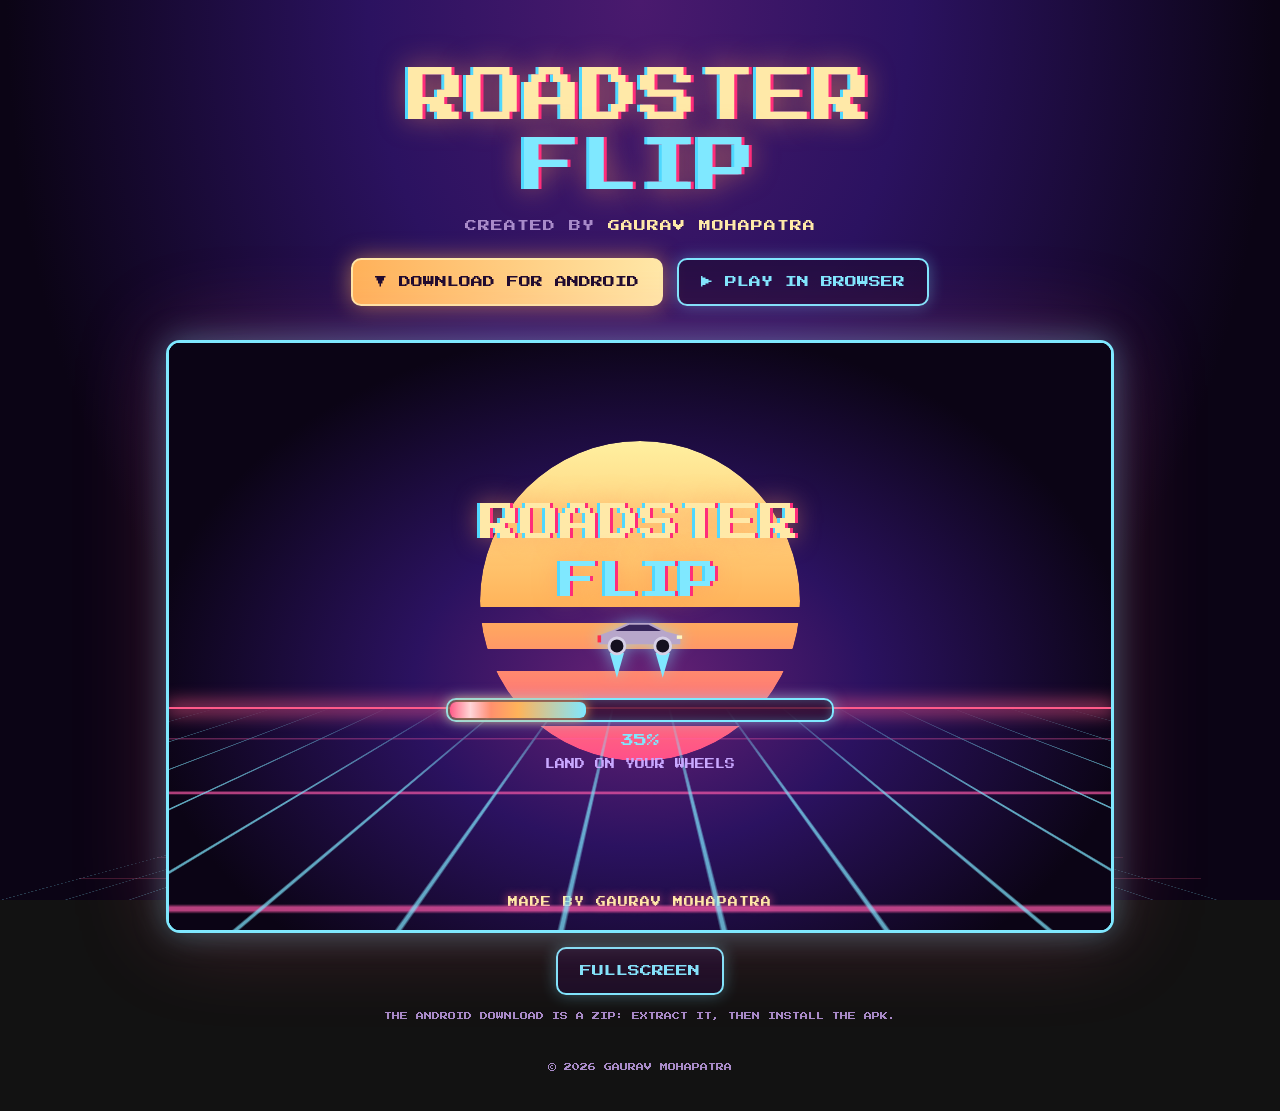
==== index.html @ de7e7ac3 "Rename index (3).html to index.html" ====
<!DOCTYPE html>
<html lang="en"><head><meta charset="utf-8">
<meta name="viewport" content="width=device-width, initial-scale=1, viewport-fit=cover">
<title>Roadster Flip</title>
<link href="https://fonts.googleapis.com/css2?family=Press+Start+2P&display=swap" rel="stylesheet">
<style>
:root{color-scheme:dark;--bg:#0b0415;--fg:#ffe9a8;--cy:#7fe8ff;--pk:#ff5a8a;--mu:#a98bc9;box-sizing:border-box;padding-top:env(safe-area-inset-top,0px);padding-bottom:env(safe-area-inset-bottom,0px)}
html{scroll-padding-top:env(safe-area-inset-top,0px)}
*{box-sizing:border-box}
body{margin:0;min-height:100vh;background:radial-gradient(ellipse at 50% 0,#4a1a6e 0,#2b1260 30%,var(--bg) 70%) fixed;color:var(--fg);font-family:'Press Start 2P',ui-monospace,Menlo,monospace;text-align:center;overflow-x:hidden}
body:before{content:'';position:fixed;left:0;right:0;bottom:0;height:34vh;z-index:-1;background:linear-gradient(90deg,rgba(127,232,255,.25) 2px,transparent 2px) 0 0/64px 64px,linear-gradient(rgba(255,90,138,.25) 2px,transparent 2px) 0 0/64px 64px;transform:perspective(300px) rotateX(60deg);transform-origin:50% 100%;-webkit-mask-image:linear-gradient(transparent,#000);mask-image:linear-gradient(transparent,#000)}
main{max-width:980px;margin:0 auto;padding:clamp(28px,7vh,64px) 16px 40px}
h1{margin:0;font-size:clamp(26px,8vw,58px);line-height:1.2;font-weight:400;text-shadow:3px 0 #ff2d7a,-3px 0 #4fd8ff,0 0 28px rgba(255,150,90,.6)}
h1 span{display:block;color:var(--cy)}
.by{margin:18px 0 26px;font-size:clamp(8px,2.4vw,12px);color:var(--mu);letter-spacing:1px}
.by b{font-weight:400;color:var(--fg)}
.btns{display:flex;gap:14px;justify-content:center;flex-wrap:wrap;margin-bottom:34px}
.btn{font:inherit;font-size:clamp(9px,2.6vw,12px);padding:16px 22px;border-radius:10px;cursor:pointer;text-decoration:none;border:2px solid var(--cy);color:var(--cy);background:rgba(30,12,50,.6);box-shadow:0 0 16px rgba(127,232,255,.35);transition:transform .15s,background .15s}
.btn.p{border-color:var(--fg);color:#1d0a2e;background:linear-gradient(90deg,#ffb35a,#ffe9a8);box-shadow:0 0 22px rgba(255,179,90,.55)}
.btn:hover{transform:translateY(-2px)}
.btn[disabled]{opacity:.5;cursor:default;transform:none}
.frame{position:relative;width:100%;aspect-ratio:16/10;border:3px solid var(--cy);border-radius:14px;overflow:hidden;background:#000;box-shadow:0 0 32px rgba(127,232,255,.35),0 0 90px rgba(255,90,138,.25)}
.frame iframe{position:absolute;inset:0;width:100%;height:100%;border:0;display:block}
@media(max-width:640px){.frame{aspect-ratio:4/5}}
.fs{margin-top:14px}
.note{margin:14px 0 0;font-size:8px;line-height:1.8;color:var(--mu)}
footer{margin-top:40px;font-size:8px;color:var(--mu)}
</style></head><body><main>
<h1>ROADSTER<span>FLIP</span></h1>
<p class="by">CREATED BY <b>GAURAV MOHAPATRA</b></p>
<div class="btns"><button class="btn p" id="dl">&#9660; DOWNLOAD FOR ANDROID</button><a class="btn" href="#play">&#9654; PLAY IN BROWSER</a></div>
<div class="frame" id="play"><iframe id="g" title="Roadster Flip" allow="autoplay; fullscreen" srcdoc="&lt;!DOCTYPE html&gt;
&lt;html lang=&quot;en&quot;&gt;&lt;head&gt;&lt;meta charset=&quot;utf-8&quot;&gt;
&lt;meta name=&quot;viewport&quot; content=&quot;width=device-width, initial-scale=1, viewport-fit=cover&quot;&gt;
&lt;meta name=&quot;theme-color&quot; content=&quot;#140a33&quot;&gt;
&lt;title&gt;Roadster Flip&lt;/title&gt;
&lt;style&gt;
@font-face{font-family:&#x27;Press Start 2P&#x27;;font-style:normal;font-weight:400;font-display:block;src:url([data-uri]) format(&#x27;woff2&#x27;)}
:root{--bg:#0b0415;--fg:#ffe9a8;--btn:rgba(30,12,50,.5);--cy:#7fe8ff}
html,body{margin:0;height:100%;background:var(--bg);overflow:hidden;touch-action:none;user-select:none;-webkit-user-select:none;-webkit-touch-callout:none;overscroll-behavior:none}
body{box-sizing:border-box;padding:env(safe-area-inset-top,0px) 0 env(safe-area-inset-bottom,0px)}
.stage{position:relative;width:100%;height:100%}
canvas{width:100%;height:100%;object-fit:contain;image-rendering:pixelated;display:block;touch-action:none}
.crt{position:absolute;inset:0;pointer-events:none;background:repeating-linear-gradient(0deg,rgba(0,0,0,.12) 0 1px,transparent 1px 3px);box-shadow:inset 0 0 70px rgba(0,0,0,.5)}
button{font:12px &#x27;Press Start 2P&#x27;,monospace;color:var(--cy);background:var(--btn);border:2px solid var(--cy);border-radius:10px;touch-action:none;cursor:pointer;-webkit-tap-highlight-color:transparent}
.top{position:absolute;top:8px;right:max(8px,env(safe-area-inset-right,0px));display:flex;gap:6px}
.top button{width:34px;height:34px;padding:0;font-size:11px}
.top button.off{opacity:.4}
.pad{display:none;position:absolute;left:0;right:0;bottom:2%;justify-content:space-between;align-items:flex-end;padding:0 max(3%,env(safe-area-inset-left,0px));pointer-events:none}
.touch .pad{display:flex}
@media (pointer:coarse){.pad{display:flex}}
.pad button{pointer-events:auto;width:clamp(56px,17vmin,92px);aspect-ratio:1;font-size:clamp(16px,5vmin,26px)}
.pad #bj{width:clamp(110px,34vmin,180px);aspect-ratio:2/1;color:var(--fg);border-color:var(--fg);font-size:clamp(12px,3.6vmin,18px)}
.pad button:active,.pad button.on{background:rgba(127,232,255,.38)}
@media (prefers-color-scheme:dark){:root{--bg:#07020e}}

.side{display:none;position:absolute;right:max(3%,env(safe-area-inset-right,0px));bottom:calc(2% + clamp(70px,22vmin,120px));flex-direction:column;gap:8px;pointer-events:none}
.touch .side{display:flex}
@media (pointer:coarse){.side{display:flex}}
.side button{pointer-events:auto;width:clamp(56px,16vmin,84px);aspect-ratio:1;font-size:clamp(8px,2.4vmin,12px);color:#ffb347;border-color:#ffb347}
.side button:active{background:rgba(255,179,71,.35)}


#ld{position:fixed;inset:0;z-index:99;display:flex;align-items:center;justify-content:center;background:radial-gradient(ellipse at 50% 58%,#6a2276 0,#2b1260 34%,#0b0415 74%);font-family:&#x27;Press Start 2P&#x27;,monospace;color:var(--fg);overflow:hidden;transition:opacity .7s,transform .7s;touch-action:none}
#ld.out{opacity:0;transform:scale(1.1);pointer-events:none}
#ld:after{content:&#x27;&#x27;;position:absolute;left:0;right:0;top:62%;height:2px;background:#ff5a8a;box-shadow:0 0 18px 3px #ff5a8a}
#ld .sun{position:absolute;left:50%;top:44%;width:min(60vmin,320px);aspect-ratio:1;transform:translate(-50%,-50%);border-radius:50%;background:linear-gradient(#fff0a0,#ffb35a 52%,#ff4f8a);-webkit-mask-image:linear-gradient(#000 52%,transparent 52% 57%,#000 57% 65%,transparent 65% 72%,#000 72% 81%,transparent 81% 89%,#000 89%);mask-image:linear-gradient(#000 52%,transparent 52% 57%,#000 57% 65%,transparent 65% 72%,#000 72% 81%,transparent 81% 89%,#000 89%)}
#ld .grid{position:absolute;left:-60%;right:-60%;top:62%;bottom:-20%;transform:perspective(240px) rotateX(64deg);transform-origin:50% 0;background:linear-gradient(90deg,rgba(127,232,255,.7) 2px,transparent 2px) 0 0/56px 56px,linear-gradient(rgba(255,90,170,.7) 2px,transparent 2px) 0 0/56px 56px;animation:ldg .7s linear infinite;-webkit-mask-image:linear-gradient(transparent,#000 35%);mask-image:linear-gradient(transparent,#000 35%)}
@keyframes ldg{to{background-position:0 56px,0 56px}}
#ld .lc{position:relative;z-index:2;display:flex;flex-direction:column;align-items:center;gap:clamp(6px,2vmin,14px);width:100%}
#ld .t1,#ld .t2{font-size:clamp(20px,7vmin,40px);line-height:1.15;text-shadow:3px 0 #ff2d7a,-3px 0 #4fd8ff,0 0 24px rgba(255,150,90,.7)}
#ld .t2{color:var(--cy);animation:ldk 2.4s steps(1) infinite}
@keyframes ldk{0%,92%,96%{opacity:1}94%,98%{opacity:.45}}
#ld .car{height:clamp(40px,12vmin,80px);animation:ldb .9s ease-in-out infinite alternate;filter:drop-shadow(0 0 8px rgba(127,232,255,.6))}
#ld .fl{animation:ldf .12s steps(2) infinite}
@keyframes ldb{to{transform:translateY(-5px)}}
@keyframes ldf{50%{opacity:.5}}
#ld .bar{width:min(64vw,380px);height:16px;border:2px solid var(--cy);border-radius:10px;padding:2px;box-shadow:0 0 14px rgba(127,232,255,.5),inset 0 0 8px rgba(127,232,255,.3);background:rgba(10,3,24,.6)}
#ld .bar i{display:block;height:100%;width:0;border-radius:6px;background:linear-gradient(90deg,#ff5a8a,#ffb35a,#7fe8ff);box-shadow:0 0 12px #ffb35a;position:relative;overflow:hidden}
#ld .bar i:after{content:&#x27;&#x27;;position:absolute;top:0;bottom:0;width:30%;background:linear-gradient(90deg,transparent,rgba(255,255,255,.7),transparent);animation:lds .9s linear infinite}
@keyframes lds{from{left:-30%}to{left:100%}}
#ldp{font-size:clamp(9px,2.6vmin,13px);color:var(--cy)}
#ldt{font-size:clamp(7px,2vmin,10px);color:#c9a8ff;height:1.4em;text-align:center}
#ld .by{position:absolute;z-index:2;bottom:calc(4% + env(safe-area-inset-bottom,0px));font-size:clamp(7px,2vmin,10px);color:#ffe9a8;text-shadow:0 0 10px #ff5a8a;letter-spacing:1px}
&lt;/style&gt;
&lt;/head&gt;&lt;body&gt;
&lt;div id=&quot;ld&quot;&gt;&lt;div class=&quot;sun&quot;&gt;&lt;/div&gt;&lt;div class=&quot;grid&quot;&gt;&lt;/div&gt;&lt;div class=&quot;lc&quot;&gt;&lt;div class=&quot;t1&quot;&gt;ROADSTER&lt;/div&gt;&lt;div class=&quot;t2&quot;&gt;FLIP&lt;/div&gt;
&lt;svg class=&quot;car&quot; viewBox=&quot;-30 -12 60 40&quot;&gt;&lt;path class=&quot;fl&quot; fill=&quot;#7fe8ff&quot; d=&quot;M-17 9h8l-4 14zM9 9h8l-4 14z&quot;/&gt;&lt;path fill=&quot;#b7a6ca&quot; d=&quot;M-23 4L-23-1L-15-4L-7-8L6-8L15-3L23-1L23 4Z&quot;/&gt;&lt;path fill=&quot;#35255a&quot; d=&quot;M-14-3.5L-6-7L5-7L12-3.5Z&quot;/&gt;&lt;rect x=&quot;-24&quot; y=&quot;-1&quot; width=&quot;2&quot; height=&quot;4&quot; fill=&quot;#ff2d4a&quot;/&gt;&lt;rect x=&quot;21&quot; y=&quot;-1&quot; width=&quot;3&quot; height=&quot;2&quot; fill=&quot;#fff6c0&quot;/&gt;&lt;circle cx=&quot;-13&quot; cy=&quot;5&quot; r=&quot;4.5&quot; fill=&quot;#15101f&quot; stroke=&quot;#d7d0e6&quot; stroke-width=&quot;1.6&quot;/&gt;&lt;circle cx=&quot;13&quot; cy=&quot;5&quot; r=&quot;4.5&quot; fill=&quot;#15101f&quot; stroke=&quot;#d7d0e6&quot; stroke-width=&quot;1.6&quot;/&gt;&lt;/svg&gt;
&lt;div class=&quot;bar&quot;&gt;&lt;i id=&quot;ldf&quot;&gt;&lt;/i&gt;&lt;/div&gt;&lt;div id=&quot;ldp&quot;&gt;0%&lt;/div&gt;&lt;div id=&quot;ldt&quot;&gt;&amp;nbsp;&lt;/div&gt;&lt;/div&gt;&lt;div class=&quot;by&quot;&gt;MADE BY GAURAV MOHAPATRA&lt;/div&gt;&lt;/div&gt;
&lt;div class=&quot;stage&quot;&gt;
  &lt;canvas id=&quot;c&quot;&gt;&lt;/canvas&gt;
  &lt;div class=&quot;crt&quot;&gt;&lt;/div&gt;
  &lt;div class=&quot;top&quot;&gt;&lt;button id=&quot;bm&quot; aria-label=&quot;Mute&quot;&gt;♪&lt;/button&gt;&lt;button id=&quot;bp&quot; aria-label=&quot;Pause&quot;&gt;II&lt;/button&gt;&lt;/div&gt;
  &lt;div class=&quot;pad&quot;&gt;
    &lt;button id=&quot;bl&quot; aria-label=&quot;Back flip&quot;&gt;⟲&lt;/button&gt;
    &lt;button id=&quot;bj&quot; aria-label=&quot;Jets&quot;&gt;JET&lt;/button&gt;
    &lt;button id=&quot;br&quot; aria-label=&quot;Front flip&quot;&gt;⟳&lt;/button&gt;
  &lt;/div&gt;
  &lt;div class=&quot;side&quot;&gt;&lt;button id=&quot;bb&quot; aria-label=&quot;Boost&quot;&gt;BOOST&lt;/button&gt;&lt;button id=&quot;bd&quot; aria-label=&quot;Dive&quot;&gt;DIVE&lt;/button&gt;&lt;/div&gt;
&lt;/div&gt;
&lt;script&gt;
(()=&gt;{&#x27;use strict&#x27;;
const H=480,GY=372,GYC=GY-9,TAU=Math.PI*2,DT=1/120,MAXP=320;
const cv=document.getElementById(&#x27;c&#x27;),g=cv.getContext(&#x27;2d&#x27;,{alpha:false});
let W=270,HOME=70,q=1,fa=16,isT=matchMedia(&#x27;(pointer:coarse)&#x27;).matches,bc,bx,night=0,nt=0,ni=0,bg,c1,c2,S,mode=&#x27;title&#x27;,paused=false,board=[],best=0,muted=false,AC,jg,jf,nb,ready=false,vg;
const sw=new Map(),P=[],K={},T={j:0,l:0,r:0},gp={j:0,l:0,r:0},ptr=new Set();
const R=(a,b)=&gt;a+Math.random()*(b-a),mod=(a,n)=&gt;((a%n)+n)%n,cl=(v,a,b)=&gt;v&lt;a?a:v&gt;b?b:v,wrap=a=&gt;mod(a+Math.PI,TAU)-Math.PI;
try{best=+localStorage.getItem(&#x27;rf_best&#x27;)||0;muted=localStorage.getItem(&#x27;rf_mute&#x27;)===&#x27;1&#x27;}catch(e){}
const mk=(w,h)=&gt;{const c=document.createElement(&#x27;canvas&#x27;);c.width=w;c.height=h;return c};
const lerp=(a,b,t)=&gt;a+(b-a)*t;
/* ---------- baked layers (perf) ---------- */
function city(w,hmin,hmax,col,lit){const c=mk(w,80),s=c.getContext(&#x27;2d&#x27;);s.fillStyle=col;
 for(let x=6;x&lt;w-30;){const bw=R(10,26)|0,bh=R(hmin,hmax)|0;s.fillRect(x,80-bh,bw,bh);
  if(bh&gt;40&amp;&amp;Math.random()&lt;.5)s.fillRect(x+bw/2|0,80-bh-8,2,8);
  if(lit)for(let i=0;i&lt;bw*bh/60;i++){s.fillStyle=Math.random()&lt;.5?&#x27;#ffb86b&#x27;:&#x27;#7fe8ff&#x27;;s.globalAlpha=R(.3,.8);s.fillRect(x+2+(R(0,bw-4)|0),80-bh+3+(R(0,bh-6)|0),1,1)}
  s.globalAlpha=1;s.fillStyle=col;x+=bw+(R(1,6)|0)}return c}
function bake(){bg=mk(W,H);const s=bg.getContext(&#x27;2d&#x27;);
 const st=[&#x27;#140a33&#x27;,&#x27;#2b1260&#x27;,&#x27;#4f1d78&#x27;,&#x27;#862a7c&#x27;,&#x27;#c3406f&#x27;,&#x27;#ee6a5c&#x27;,&#x27;#ff9a5a&#x27;,&#x27;#ffc46b&#x27;];
 for(let i=0;i&lt;8;i++){s.fillStyle=st[i];s.fillRect(0,i*38,W,38)}
 for(let i=1;i&lt;8;i++){s.fillStyle=st[i];for(let x=0;x&lt;W;x++)s.fillRect(x,i*38-3+(x&amp;1)*2,1,1)}
 s.fillStyle=&#x27;#fff&#x27;;for(let i=0;i&lt;W/3;i++){s.globalAlpha=R(.3,.9);s.fillRect(R(0,W)|0,R(0,110)|0,1,1)}s.globalAlpha=1;
 const cx=W/2|0,gr=s.createRadialGradient(cx,262,20,cx,262,110);gr.addColorStop(0,&#x27;rgba(255,170,90,.45)&#x27;);gr.addColorStop(1,&#x27;rgba(255,170,90,0)&#x27;);s.fillStyle=gr;s.fillRect(0,140,W,160);
 for(let y=-46;y&lt;46;y++){if(y&gt;8&amp;&amp;mod(y,9)&gt;5)continue;const w=Math.sqrt(2116-y*y);s.fillStyle=y&lt;-10?&#x27;#fff0a0&#x27;:y&lt;22?&#x27;#ffb35a&#x27;:&#x27;#ff6f7f&#x27;;s.fillRect(cx-w,262+y,w*2,1)}
 for(let y=300;y&lt;H;y+=4){const t=(y-300)/180;s.fillStyle=`rgb(${lerp(110,40,t)|0},${lerp(52,28,t)|0},${lerp(104,64,t)|0})`;s.fillRect(0,y,W,4)}
 s.fillStyle=&#x27;#43305a&#x27;;s.fillRect(0,345,W,H-345);s.fillStyle=&#x27;#4f3a68&#x27;;s.fillRect(0,345,W,8);s.fillStyle=&#x27;#ff5a7a&#x27;;s.fillRect(0,353,W,1);
 s.fillStyle=&#x27;#d8434f&#x27;;s.fillRect(0,336,W,3);s.fillStyle=&#x27;#ff8a8a&#x27;;s.fillRect(0,336,W,1);
 for(let i=0;i&lt;7;i++){s.fillStyle=`rgba(255,160,100,${.09-i*.01})`;s.fillRect(cx-40-i*8,356+i*14,80+i*16,6)}
 c1=city(W+80,12,38,&#x27;#4a1f66&#x27;,0);c2=city(W+80,22,64,&#x27;#2b1042&#x27;,1)}
function fit(){W=Math.round(cl(H*innerWidth/innerHeight,270,560));cv.width=W;cv.height=H;g.imageSmoothingEnabled=false;HOME=Math.round(W*.26);bc=mk(W&gt;&gt;2,H&gt;&gt;2);bx=bc.getContext(&#x27;2d&#x27;);bake();vg=mk(W,H);{const s=vg.getContext(&#x27;2d&#x27;),r=s.createRadialGradient(W/2,H*.52,H*.26,W/2,H*.52,H*.8);r.addColorStop(0,&#x27;rgba(8,0,20,0)&#x27;);r.addColorStop(1,&#x27;rgba(8,0,20,.75)&#x27;);s.fillStyle=r;s.fillRect(0,0,W,H)}}
/* ---------- audio ---------- */
function audio(){if(AC)return;try{AC=new(window.AudioContext||window.webkitAudioContext)();
 const b=AC.createBuffer(1,AC.sampleRate,AC.sampleRate),d=b.getChannelData(0);for(let i=0;i&lt;d.length;i++)d[i]=Math.random()*2-1;nb=b;
 const s=AC.createBufferSource();s.buffer=b;s.loop=true;jf=AC.createBiquadFilter();jf.type=&#x27;bandpass&#x27;;jf.frequency.value=500;jg=AC.createGain();jg.gain.value=0;s.connect(jf);jf.connect(jg);jg.connect(AC.destination);s.start()}catch(e){AC=null}}
function beep(f1,f2,d,t=&#x27;square&#x27;,v=.07){if(!AC||muted)return;const o=AC.createOscillator(),n=AC.createGain(),a=AC.currentTime;o.type=t;o.frequency.setValueAtTime(f1,a);o.frequency.exponentialRampToValueAtTime(f2,a+d);n.gain.setValueAtTime(v,a);n.gain.exponentialRampToValueAtTime(.001,a+d);o.connect(n);n.connect(AC.destination);o.start(a);o.stop(a+d)}
function boom(){if(!AC||muted)return;const s=AC.createBufferSource(),n=AC.createGain(),f=AC.createBiquadFilter();s.buffer=nb;f.type=&#x27;lowpass&#x27;;f.frequency.value=900;n.gain.setValueAtTime(.35,AC.currentTime);n.gain.exponentialRampToValueAtTime(.001,AC.currentTime+.7);s.connect(f);f.connect(n);n.connect(AC.destination);s.start();beep(160,30,.6,&#x27;sawtooth&#x27;,.2)}
function tn(f,d,t,v,w){const o=AC.createOscillator(),n=AC.createGain();o.type=t;o.frequency.value=f;n.gain.setValueAtTime(v,w);n.gain.exponentialRampToValueAtTime(.001,w+d);o.connect(n);n.connect(AC.destination);o.start(w);o.stop(w+d)}
function music(){if(!AC||muted||paused||mode===&#x27;dead&#x27;)return;const a=AC.currentTime;if(nt&lt;a)nt=a+.05;
 while(nt&lt;a+.25){const i=ni++,b=[55,55,65.4,49][(i&gt;&gt;4)&amp;3];if(i%2===0)tn(b,.16,&#x27;sawtooth&#x27;,.045,nt);tn(b*[4,6,8,6][i&amp;3]*(i&amp;8?1.5:1),.1,&#x27;square&#x27;,.018,nt);if(i%4===0)tn(150,.1,&#x27;sine&#x27;,.12,nt);nt+=.13}}
/* ---------- state ---------- */
function reset(){S={bc:0,zm:0,cam:0,tr:[],tt:0,x:HOME,cy:GYC,vx:0,vy:0,a:0,av:0,th:0,sq:0,wr:0,air:100,dist:0,score:0,rot:0,up:false,at:0,inv:0,mult:1,obs:[],pk:[],so:260,sp:500,msg:&#x27;&#x27;,mt:0,md:1,mc:&#x27;#fff&#x27;,shake:0,speed:140,ts:1,t:0,flash:0,sl:Array.from({length:14},()=&gt;({x:R(0,W),y:R(40,330),l:R(14,40)})),cl:Array.from({length:6},()=&gt;({x:R(0,W),y:R(20,200),w:R(40,100)}))}}
function lb(){try{return JSON.parse(localStorage.getItem(&#x27;rf_board&#x27;))||[]}catch(e){return[]}}
function lbAdd(v){const t=lb().concat(v).sort((a,b)=&gt;b-a).slice(0,10);try{localStorage.setItem(&#x27;rf_board&#x27;,JSON.stringify(t))}catch(e){}return t}
function api(){board=lb();fetch(&#x27;/api/scores&#x27;).then(r=&gt;r.json()).then(b=&gt;board=b).catch(()=&gt;{})}
function start(){if(!ready)return;audio();if(AC&amp;&amp;AC.state===&#x27;suspended&#x27;)AC.resume();reset();mode=&#x27;play&#x27;;paused=false}
function pop(m,c,d=1.2){S.msg=m;S.mc=c;S.mt=S.md=d}
function boost(){if(mode!==&#x27;play&#x27;||S.bc&gt;0||S.air&lt;12)return;S.bc=.45;S.air-=12;S.th=1;S.vx+=Math.sin(S.a)*230;S.vy-=Math.cos(S.a)*230;S.zm=1;S.shake=Math.max(S.shake,.25);beep(220,880,.25,&#x27;sawtooth&#x27;,.1);navigator.vibrate&amp;&amp;navigator.vibrate(20);for(let i=0;i&lt;20;i++){const a=i/20*TAU;add(S.x,S.cy,Math.cos(a)*120,Math.sin(a)*120,.35,&#x27;#7fe8ff&#x27;,2,0,1)}}
function dive(){if(mode!==&#x27;play&#x27;||!S.up)return;S.vy+=320;S.av*=.4;S.zm=.6;beep(300,90,.2,&#x27;sawtooth&#x27;,.08);for(let i=0;i&lt;8;i++)add(S.x+R(-14,14),S.cy+8,R(-30,30),R(-80,-20),.3,&#x27;#fff&#x27;,1.5,0,1)}
function add(x,y,vx,vy,l,c,s,gv=90,ad=0){if(P.length&lt;(q?MAXP:90))P.push({x,y,vx,vy,l,c,s,gv,ad})}
function crash(){navigator.vibrate&amp;&amp;navigator.vibrate(90);mode=&#x27;dead&#x27;;S.ts=.3;S.shake=.7;S.flash=1;boom();
 for(let i=0;i&lt;46;i++)add(S.x,S.cy,R(-130,130),R(-170,40),R(.5,1.4),[&#x27;#fff&#x27;,&#x27;#ffb347&#x27;,&#x27;#ff5a5a&#x27;,&#x27;#ecdff0&#x27;][i&amp;3],R(1,3.5),260,i&amp;1);
 const sc=S.score|0;if(sc&gt;best){best=sc;try{localStorage.setItem(&#x27;rf_best&#x27;,best)}catch(e){}}
 fetch(&#x27;/api/score&#x27;,{method:&#x27;POST&#x27;,body:JSON.stringify({score:sc})}).then(r=&gt;r.json()).then(b=&gt;board=b).catch(()=&gt;{board=lbAdd(sc)})}
/* ---------- input ---------- */
const L=()=&gt;K.ArrowLeft||K.KeyA||T.l||gp.l,Rr=()=&gt;K.ArrowRight||K.KeyD||T.r||gp.r,J=()=&gt;K.Space||K.ArrowUp||K.KeyW||T.j||ptr.size||gp.j;
function togglePause(){if(mode===&#x27;play&#x27;)paused=!paused}
function setMute(){muted=!muted;document.getElementById(&#x27;bm&#x27;).classList.toggle(&#x27;off&#x27;,muted);try{localStorage.setItem(&#x27;rf_mute&#x27;,muted?1:0)}catch(e){}}
addEventListener(&#x27;keydown&#x27;,e=&gt;{if([&#x27;Space&#x27;,&#x27;ArrowUp&#x27;,&#x27;ArrowDown&#x27;,&#x27;ArrowLeft&#x27;,&#x27;ArrowRight&#x27;].includes(e.code))e.preventDefault();K[e.code]=1;if(!e.repeat){if(e.code===&#x27;ShiftLeft&#x27;||e.code===&#x27;ShiftRight&#x27;||e.code===&#x27;KeyB&#x27;)boost();else if(e.code===&#x27;ArrowDown&#x27;||e.code===&#x27;KeyS&#x27;)dive()}
 if((e.code===&#x27;Space&#x27;||e.code===&#x27;Enter&#x27;)&amp;&amp;mode!==&#x27;play&#x27;)start();else if(e.code===&#x27;KeyP&#x27;||e.code===&#x27;Escape&#x27;)togglePause();else if(e.code===&#x27;KeyM&#x27;)setMute()});
addEventListener(&#x27;keyup&#x27;,e=&gt;K[e.code]=0);
addEventListener(&#x27;blur&#x27;,()=&gt;{if(mode===&#x27;play&#x27;)paused=true;for(const k in K)K[k]=0;ptr.clear()});
document.addEventListener(&#x27;visibilitychange&#x27;,()=&gt;{if(document.hidden&amp;&amp;mode===&#x27;play&#x27;)paused=true});
addEventListener(&#x27;contextmenu&#x27;,e=&gt;e.preventDefault());
[[&#x27;bl&#x27;,&#x27;l&#x27;],[&#x27;bj&#x27;,&#x27;j&#x27;],[&#x27;br&#x27;,&#x27;r&#x27;]].forEach(([id,k])=&gt;{const b=document.getElementById(id);
 b.addEventListener(&#x27;pointerdown&#x27;,e=&gt;{e.preventDefault();b.setPointerCapture(e.pointerId);T[k]=1;b.classList.add(&#x27;on&#x27;);if(mode!==&#x27;play&#x27;)start();else if(paused)paused=false});
 [&#x27;pointerup&#x27;,&#x27;pointercancel&#x27;,&#x27;lostpointercapture&#x27;].forEach(ev=&gt;b.addEventListener(ev,()=&gt;{T[k]=0;b.classList.remove(&#x27;on&#x27;)}))});
[[&#x27;bb&#x27;,boost],[&#x27;bd&#x27;,dive]].forEach(([id,f])=&gt;{const b=document.getElementById(id);b.addEventListener(&#x27;pointerdown&#x27;,e=&gt;{e.preventDefault();audio();if(mode!==&#x27;play&#x27;)start();else if(paused)paused=false;else f()})});
document.getElementById(&#x27;bp&#x27;).onclick=togglePause;document.getElementById(&#x27;bm&#x27;).onclick=()=&gt;{audio();setMute()};
cv.addEventListener(&#x27;pointerdown&#x27;,e=&gt;{if(e.pointerType===&#x27;touch&#x27;)document.body.classList.add(&#x27;touch&#x27;);cv.setPointerCapture(e.pointerId);
 if(mode!==&#x27;play&#x27;)start();else if(paused)paused=false;else{ptr.add(e.pointerId);sw.set(e.pointerId,{x:e.clientX,y:e.clientY,d:0})}});
cv.addEventListener(&#x27;pointermove&#x27;,e=&gt;{const m=sw.get(e.pointerId);if(!m||m.d||mode!==&#x27;play&#x27;)return;const dx=e.clientX-m.x,dy=e.clientY-m.y,t=Math.max(26,innerHeight*.045);
 if(Math.abs(dx)&gt;t&amp;&amp;Math.abs(dx)&gt;Math.abs(dy)){m.d=1;if(S.up)S.av=cl(S.av+(dx&gt;0?6:-6),-8,8);else S.vy-=120}else if(dy&lt;-t){m.d=1;boost()}else if(dy&gt;t){m.d=1;dive()}});
[&#x27;pointerup&#x27;,&#x27;pointercancel&#x27;].forEach(ev=&gt;cv.addEventListener(ev,e=&gt;{ptr.delete(e.pointerId);sw.delete(e.pointerId)}));
addEventListener(&#x27;touchstart&#x27;,()=&gt;{isT=true;document.body.classList.add(&#x27;touch&#x27;)},{passive:true});
addEventListener(&#x27;resize&#x27;,fit);
let gpS=0,gx=0,gy=0;function poll(){const p=(navigator.getGamepads&amp;&amp;navigator.getGamepads()[0]);if(!p){gp.j=gp.l=gp.r=0;return}
 const b=i=&gt;p.buttons[i]&amp;&amp;p.buttons[i].pressed;gp.j=b(0)||b(7)||b(5)?1:0;gp.l=p.axes[0]&lt;-.4||b(14)||b(4)?1:0;gp.r=p.axes[0]&gt;.4||b(15)||b(6)?1:0;
 const s=b(9);if(s&amp;&amp;!gpS){mode===&#x27;play&#x27;?togglePause():start()}gpS=s;{const x=b(2),y=b(1);if(x&amp;&amp;!gx&amp;&amp;mode===&#x27;play&#x27;)boost();if(y&amp;&amp;!gy&amp;&amp;mode===&#x27;play&#x27;)dive();gx=x;gy=y}if(b(0)&amp;&amp;mode!==&#x27;play&#x27;)start()}
/* ---------- simulation (fixed 120 Hz) ---------- */
function step(dt){S.t+=dt;S.shake=Math.max(0,S.shake-dt*1.6);S.flash=Math.max(0,S.flash-dt*3);S.sq*=1-9*dt;S.mt-=dt;S.bc-=dt;S.zm*=1-6*dt;S.cam+=(cl((GYC-S.cy)*.28,0,70)-S.cam)*Math.min(1,6*dt);S.tt-=dt;if(S.tt&lt;=0){S.tt=.03;S.tr.push({x:S.x,y:S.cy,a:S.a});if(S.tr.length&gt;6)S.tr.shift()}
 const sd=dt*S.ts;
 if(mode===&#x27;title&#x27;){S.dist+=90*dt;S.wr+=dt*20}
 if(mode===&#x27;dead&#x27;){S.ts=Math.min(.45,S.ts+dt*.05);S.speed*=1-2.2*dt;S.dist+=S.speed*sd}
 if(mode===&#x27;play&#x27;){
  S.speed=140+Math.min(S.dist/28,170);S.dist+=S.speed*dt;S.score+=S.speed*dt*.04;
  const jet=J()&amp;&amp;S.air&gt;0;S.th+=((jet?1:0)-S.th)*Math.min(1,(jet?9:7)*dt);
  const f=560*S.th;S.vx+=Math.sin(S.a)*f*dt;S.vy-=Math.cos(S.a)*f*dt;S.air=Math.max(0,S.air-24*S.th*dt);
  S.vy+=400*dt;S.vy*=1-.15*dt;S.vx*=1-1.6*dt;S.vx+=(HOME-S.x)*3.2*dt;
  if(S.up){const inp=(Rr()?1:0)-(L()?1:0);S.av+=inp*20*dt;
   if(!inp){S.av*=1-dt;if(S.cy&gt;GYC-45&amp;&amp;S.vy&gt;0){S.av+=-wrap(S.a)*14*dt;S.av*=1-4*dt}}
   S.av=cl(S.av,-8,8);S.rot+=S.av*dt;S.at+=dt;if(Math.abs(wrap(S.a))&gt;2){S.inv+=dt;S.score+=30*dt}}
  S.a+=S.av*dt;S.cy+=S.vy*dt;S.x+=S.vx*dt;S.wr+=dt*(S.up?4:S.speed/5);
  if(S.cy&lt;34){S.cy=34;S.vy=Math.max(0,S.vy)}
  if(S.cy&gt;=GYC){
   if(S.up){const a=wrap(S.a);if(Math.abs(a)&gt;.85){S.cy=GYC;crash();return}
    S.sq=cl(S.vy/320,0,1);S.shake=Math.max(S.shake,S.vy/1600);
    const n=Math.floor(Math.abs(S.rot)/TAU+.3);
    if(n){S.mult=Math.min(5,S.mult+1);const pf=Math.abs(a)&lt;.15;S.score+=(200*n*n+(pf?100:0))*S.mult;
     pop((n===1?&#x27;FLIP&#x27;:n===2?&#x27;DOUBLE FLIP&#x27;:n===3?&#x27;TRIPLE FLIP&#x27;:n+&#x27;X FLIP&#x27;)+(pf?&#x27; PERFECT&#x27;:&#x27;&#x27;)+&#x27; x&#x27;+S.mult,pf?&#x27;#7fe8ff&#x27;:&#x27;#fff&#x27;,1.5);beep(440,1100,.3)}
    else if(S.at&gt;.5)S.mult=1;
    if(S.inv&gt;.3){S.score+=S.inv*120;if(!n)pop(&#x27;HANG TIME!&#x27;,&#x27;#ffb347&#x27;)}
    for(let i=0;i&lt;14;i++)add(S.x+R(-16,16),GY,R(-60,40),R(-40,-5),R(.3,.7),&#x27;#e8c9e8&#x27;,R(1,3),60);
    beep(110,45,.18,&#x27;sawtooth&#x27;,.12);navigator.vibrate&amp;&amp;navigator.vibrate(12);S.a=a;S.up=false;S.rot=0;S.at=0;S.inv=0}
   S.cy=GYC;S.vy=0;S.av=0;S.a-=S.a*Math.min(1,16*dt);S.air=Math.min(100,S.air+9*dt);
   if(Math.random()&lt;dt*30)add(S.x-22,GY,-R(30,70),-R(5,20),.4,&#x27;#c9a8d8&#x27;,R(1,2),20)}
  else S.up=true;
  if(S.th&gt;.1)for(let k=0;k&lt;2;k++){const o=k?13:-13,c=Math.cos(S.a),s=Math.sin(S.a);if(Math.random()&lt;dt*140)add(S.x+o*c-10*-s,S.cy+o*s+10*c,-S.speed*.2+R(-15,15)-s*60,60*c+R(-10,20),R(.2,.5),Math.random()&lt;.5?&#x27;#7fe8ff&#x27;:&#x27;#fff&#x27;,R(1,2),120,1)}
  S.so-=S.speed*dt;if(S.so&lt;=0){const k=Math.random(),o=k&lt;.4?{w:60,h:36,t:0}:k&lt;.75?{w:40,h:17,t:1}:{w:9,h:22,t:2};o.x=W+30;S.obs.push(o);S.so=R(220,380)*(S.speed/140)}
  S.sp-=S.speed*dt;if(S.sp&lt;=0){const n=3+(R(0,3)|0),b=R(230,320);for(let i=0;i&lt;n;i++)S.pk.push({x:W+20+i*20,y:b-Math.sin(i/(n-1)*Math.PI)*45,ph:i});S.sp=R(420,700)}
  const c=Math.abs(Math.cos(S.a)),s=Math.abs(Math.sin(S.a)),hw=(21*c+9*s)*.85,hh=(21*s+9*c)*.85;
  for(const o of S.obs){o.x-=S.speed*dt;const ov=Math.abs(S.x-(o.x+o.w/2))&lt;hw+o.w/2;
   if(ov&amp;&amp;S.cy+hh&gt;GY-o.h){crash();return}
   if(ov&amp;&amp;!o.nm&amp;&amp;S.up&amp;&amp;S.cy+hh&gt;GY-o.h-12){o.nm=1;S.score+=25*S.mult;pop(&#x27;NEAR MISS +&#x27;+25*S.mult,&#x27;#ffe27a&#x27;,.9)}}
  for(const p of S.pk){p.x-=S.speed*dt;const dx=S.x-p.x,dy=S.cy-p.y,d=Math.hypot(dx,dy);
   if(d&lt;40){p.x+=dx/d*160*dt;p.y+=dy/d*160*dt}
   if(d&lt;16){p.g=1;S.air=Math.min(100,S.air+30);S.score+=50;beep(660,1320,.12,&#x27;square&#x27;,.06);for(let i=0;i&lt;8;i++)add(p.x,p.y,R(-60,60),R(-60,60),.4,&#x27;#7fe8ff&#x27;,2,0,1)}}
  S.obs=S.obs.filter(o=&gt;o.x&gt;-80);S.pk=S.pk.filter(p=&gt;p.x&gt;-20&amp;&amp;!p.g)}
 for(const q of S.sl){q.x-=S.speed*(1.6+S.th)*dt;if(q.x+q.l&lt;0){q.x=W+R(0,60);q.y=R(40,330)}}
 for(const q of S.cl){q.x-=S.speed*.03*dt;if(q.x+q.w&lt;0)q.x=W}
 for(let i=P.length-1;i&gt;=0;i--){const p=P[i];p.x+=(p.vx-(mode===&#x27;play&#x27;?S.speed*.55:0))*sd;p.y+=p.vy*sd;p.vy+=p.gv*sd;p.l-=sd;if(p.l&lt;=0){P[i]=P[P.length-1];P.pop()}}}
/* ---------- drawing ---------- */
function tx(s,x,y,c=&#x27;#ffe9a8&#x27;,z=8,al=&#x27;center&#x27;){g.font=z+&quot;px &#x27;Press Start 2P&#x27;,monospace&quot;;g.textAlign=al;g.fillStyle=&#x27;#1d0a2e&#x27;;g.fillText(s,x+1,y+1);g.fillStyle=c;g.fillText(s,x,y)}
function glow(x,y,r,c,a){const q=g.globalAlpha;g.globalCompositeOperation=&#x27;lighter&#x27;;g.globalAlpha=a*q;g.fillStyle=c;g.beginPath();g.arc(x,y,r,0,TAU);g.fill();g.globalAlpha=q;g.globalCompositeOperation=&#x27;source-over&#x27;}
const PA=[[-23,4],[-23,-1],[-15,-4],[-7,-8],[6,-8],[15,-3],[23,-1],[23,4]],PB=[[-23,-1],[-15,-4],[-7,-8],[6,-8],[15,-3],[23,-1],[23,0],[-23,0]];
function poly(a){g.moveTo(a[0][0],a[0][1]);for(let i=1;i&lt;a.length;i++)g.lineTo(a[i][0],a[i][1])}
function car(px,py,pa,al){const hov=mode===&#x27;title&#x27;?Math.sin(S.t*2)*1.5:0;
 g.save();g.globalAlpha=al;g.translate(px|0,(py+hov)|0);g.rotate(pa);g.scale(1+S.sq*.05,1-S.sq*.1);
 if(S.th&gt;.05)for(const o of[-13,13]){const l=6+S.th*16+Math.random()*5;
  glow(o,12,12*S.th+4,&#x27;#4fd8ff&#x27;,.35*S.th);g.fillStyle=&#x27;rgba(79,216,255,.85)&#x27;;g.beginPath();g.moveTo(o-4,9);g.lineTo(o+4,9);g.lineTo(o,9+l);g.fill();
  g.fillStyle=&#x27;#fff&#x27;;g.beginPath();g.moveTo(o-2,9);g.lineTo(o+2,9);g.lineTo(o,9+l*.55);g.fill()}
 g.fillStyle=&#x27;#2a2038&#x27;;g.fillRect(-16,8,6,3);g.fillRect(10,8,6,3);
 g.fillStyle=&#x27;#b7a6ca&#x27;;g.beginPath();poly(PA);g.fill();
 g.fillStyle=&#x27;#f3e9f7&#x27;;g.beginPath();poly(PB);g.fill();
 g.fillStyle=&#x27;#35255a&#x27;;g.beginPath();g.moveTo(-14,-3.5);g.lineTo(-6,-7);g.lineTo(5,-7);g.lineTo(12,-3.5);g.fill();
 g.fillStyle=&#x27;#7a66a8&#x27;;g.fillRect(-4,-6,2,2);g.fillRect(0,-6,5,1);
 g.fillStyle=&#x27;#8a78a0&#x27;;g.fillRect(-23,2,46,1);g.fillStyle=&#x27;#6d5a86&#x27;;g.fillRect(-1,-3,1,6);
 g.fillStyle=&#x27;#ff2d4a&#x27;;g.fillRect(-24,-1,2,4);glow(-24,0,6,&#x27;#ff2d4a&#x27;,.5);
 g.fillStyle=&#x27;#fff6c0&#x27;;g.fillRect(21,-1,3,2);glow(25,0,5,&#x27;#fff6c0&#x27;,.25);g.globalCompositeOperation=&#x27;lighter&#x27;;g.fillStyle=`rgba(255,240,190,${.05+night*.12})`;g.beginPath();g.moveTo(24,0);g.lineTo(80,-16);g.lineTo(80,14);g.fill();g.globalCompositeOperation=&#x27;source-over&#x27;;
 for(const o of[-13,13]){g.fillStyle=&#x27;#241838&#x27;;g.beginPath();g.arc(o,3,7,Math.PI,0);g.fill();g.fillStyle=&#x27;#15101f&#x27;;g.beginPath();g.arc(o,4,5,0,TAU);g.fill();
  g.fillStyle=&#x27;#d7d0e6&#x27;;g.beginPath();g.arc(o,4,3,0,TAU);g.fill();g.strokeStyle=&#x27;#6d5a86&#x27;;g.lineWidth=1;g.beginPath();for(let k=0;k&lt;3;k++){const q=S.wr+k*TAU/3;g.moveTo(o,4);g.lineTo(o+Math.cos(q)*3,4+Math.sin(q)*3)}g.stroke()}
 g.restore()}
function obs(o){const x=o.x|0,y=GY;
 if(o.t===0){g.fillStyle=&#x27;#cfc3d6&#x27;;g.fillRect(x,y-o.h,o.w-14,o.h-7);g.fillStyle=&#x27;#a99bbd&#x27;;g.fillRect(x,y-o.h,o.w-14,2);
  g.fillStyle=&#x27;#4a3a6a&#x27;;g.fillRect(x+8,y-o.h+7,26,14);g.fillStyle=&#x27;#ffe9a8&#x27;;g.fillRect(x+10,y-o.h+10,10,1);g.fillRect(x+10,y-o.h+13,16,1);
  g.fillStyle=&#x27;#b9acce&#x27;;g.fillRect(x+o.w-14,y-o.h+12,14,o.h-19);g.fillStyle=&#x27;#35255a&#x27;;g.fillRect(x+o.w-9,y-o.h+14,8,8);
  g.fillStyle=&#x27;#6d5a86&#x27;;g.fillRect(x,y-9,o.w,3);g.fillStyle=&#x27;#ff2d4a&#x27;;g.fillRect(x,y-14,2,4);}
 else if(o.t===1){g.fillStyle=&#x27;#6f5f89&#x27;;g.fillRect(x,y-o.h+5,o.w,o.h-9);g.fillStyle=&#x27;#8e7ea8&#x27;;g.fillRect(x+9,y-o.h,22,7);g.fillStyle=&#x27;#2c1f48&#x27;;g.fillRect(x+12,y-o.h+2,16,4);
  g.fillStyle=&#x27;#ff2d4a&#x27;;g.fillRect(x,y-10,2,3);g.fillStyle=&#x27;#ffe27a&#x27;;g.fillRect(x+o.w-2,y-10,2,3)}
 else{g.fillStyle=&#x27;#fff&#x27;;g.fillRect(x,y-o.h,o.w,o.h);g.fillStyle=&#x27;#e23c4d&#x27;;for(let i=2;i&lt;o.h;i+=8)g.fillRect(x,y-o.h+i,o.w,4)}
 if(o.t&lt;2)for(const wx of o.t?[9,o.w-9]:[10,o.w-24]){g.fillStyle=&#x27;#1d1530&#x27;;g.beginPath();g.arc(x+wx,y-4,5,0,TAU);g.fill();g.fillStyle=&#x27;#8a7aa0&#x27;;g.fillRect(x+wx-1,y-5,2,2)}}
function render(){
 g.save();if(S.shake&gt;0)g.translate((Math.random()-.5)*S.shake*12|0,(Math.random()-.5)*S.shake*12|0);
 if(S.zm&gt;.01){g.translate(W/2,H/2);g.scale(1+S.zm*.05,1+S.zm*.05);g.translate(-W/2,-H/2)}g.translate(0,S.cam|0);g.fillStyle=&#x27;#140a33&#x27;;g.fillRect(0,-90,W,92);g.drawImage(bg,0,0);night=Math.min(.45,S.dist/22000);g.fillStyle=`rgba(18,6,56,${night})`;g.fillRect(0,0,W,345);g.fillStyle=&#x27;rgba(255,210,230,.22)&#x27;;for(const q of S.cl)g.fillRect(q.x|0,q.y|0,q.w|0,2);
 const w2=c1.width;let o=-mod(S.dist*.05,w2)|0;g.drawImage(c1,o,238);g.drawImage(c1,o+w2,238);
 o=-mod(S.dist*.12,w2)|0;g.drawImage(c2,o,262);g.drawImage(c2,o+w2,262);g.fillStyle=&#x27;#2b1042&#x27;;g.fillRect(0,340,W,0);
 g.fillStyle=&#x27;#7a3a60&#x27;;for(let i=0;i&lt;W/24+2;i++)g.fillRect(mod(i*24-S.dist*.9,W+24)-12,339,3,9);
 for(let i=0;i&lt;W/160+2;i++){const x=mod(i*160-S.dist*.6,W+160)-30;g.fillStyle=&#x27;#2a1440&#x27;;g.fillRect(x,250,3,88);g.fillRect(x-3,248,8,2);g.fillStyle=&#x27;#fff7d0&#x27;;g.fillRect(x-5,250,8,2);glow(x-1,252,18,&#x27;#ffd89a&#x27;,.22+night*.3)}
 g.fillStyle=&#x27;#e8d5f0&#x27;;for(let i=0;i&lt;W/56+2;i++)g.fillRect(mod(i*56-S.dist,W+56)-20,434,26,2);
 const alt=cl((GYC-S.cy)/140,0,1);g.fillStyle=&#x27;rgba(0,0,0,.3)&#x27;;g.fillRect(S.x-22*(1-alt*.5),GY+1,44*(1-alt*.5),3);
 if(S.th&gt;.1&amp;&amp;alt&lt;1){g.globalAlpha=.25*S.th*(1-alt);g.fillStyle=&#x27;#7fe8ff&#x27;;g.fillRect(S.x-30,GY-1,60,3);g.globalAlpha=1}
 for(const p of S.pk){const b=Math.sin(S.t*6+p.ph)*1.5;glow(p.x,p.y+b,10,&#x27;#7fe8ff&#x27;,.3);g.fillStyle=&#x27;#2a7fa0&#x27;;g.beginPath();g.arc(p.x,p.y+b,7,0,TAU);g.fill();g.fillStyle=&#x27;#7fe8ff&#x27;;g.beginPath();g.arc(p.x,p.y+b,5,0,TAU);g.fill();g.fillStyle=&#x27;#fff&#x27;;g.fillRect(p.x-2,p.y+b-3,2,2)}
 S.obs.forEach(obs);if(mode===&#x27;play&#x27;&amp;&amp;(S.th&gt;.25||Math.abs(S.av)&gt;3))for(let i=0;i&lt;S.tr.length;i++){const t=S.tr[i];car(t.x,t.y,t.a,.05+i*.02)}if(mode!==&#x27;dead&#x27;){g.save();g.beginPath();g.rect(0,GY+2,W,H);g.clip();g.translate(0,2*GY+3);g.scale(1,-1);car(S.x,S.cy,S.a,.16);g.restore();car(S.x,S.cy,S.a,1)}
 for(const p of P){if(p.ad){g.globalCompositeOperation=&#x27;lighter&#x27;}g.globalAlpha=cl(p.l*3,0,1);g.fillStyle=p.c;g.fillRect(p.x|0,p.y|0,p.s,p.s);g.globalCompositeOperation=&#x27;source-over&#x27;}g.globalAlpha=1;
 if(mode===&#x27;play&#x27;&amp;&amp;(S.speed&gt;190||S.th&gt;.3)){g.fillStyle=&#x27;rgba(255,255,255,.18)&#x27;;for(const q of S.sl)g.fillRect(q.x|0,q.y|0,q.l*(1+S.th),1)}
 if(S.flash&gt;0){g.fillStyle=`rgba(255,255,255,${S.flash*.6})`;g.fillRect(0,-90,W,H+180)}
 g.restore();if(q){bx.drawImage(cv,0,0,W&gt;&gt;2,H&gt;&gt;2);g.save();g.imageSmoothingEnabled=true;g.globalCompositeOperation=&#x27;lighter&#x27;;g.globalAlpha=.2;g.drawImage(bc,0,0,W,H);g.restore()}g.globalAlpha=Math.min(1,.6+Math.max(0,S.speed-140)/330+Math.max(0,S.bc)*.4);g.drawImage(vg,0,0);g.globalAlpha=1;hud()}
function pn(x,y,w,h,c=&#x27;#7fe8ff&#x27;){const a=g.globalAlpha;g.save();g.globalAlpha=a*.55;g.fillStyle=&#x27;#10051f&#x27;;g.fillRect(x,y,w,h);g.globalAlpha=a*.9;g.strokeStyle=c;g.lineWidth=1;g.strokeRect(x+.5,y+.5,w-1,h-1);g.fillStyle=c;g.fillRect(x,y,6,1);g.fillRect(x,y,1,6);g.fillRect(x+w-6,y+h-1,6,1);g.fillRect(x+w-1,y+h-6,1,6);g.restore()}
function hud(){
 if(mode!==&#x27;title&#x27;){const lo=S.air&lt;25&amp;&amp;Math.sin(S.t*14)&gt;0;pn(2,4,80,48);pn(W/2-50,6,100,58,&#x27;#ffe9a8&#x27;);g.fillStyle=&#x27;#1d0a2e&#x27;;g.fillRect(6,10,74,10);
  for(let i=0;i&lt;10;i++){g.fillStyle=S.air&gt;i*10+5?(lo?&#x27;#ff5a5a&#x27;:S.air&lt;25?&#x27;#ff9a5a&#x27;:&#x27;#7fe8ff&#x27;):&#x27;#3a2a4a&#x27;;g.fillRect(8+i*7,12,6,6)}
  tx(&#x27;AIR&#x27;,6,32,&#x27;#7fe8ff&#x27;,6,&#x27;left&#x27;);tx(&#x27;BEST &#x27;+best,6,46,&#x27;#c9a8ff&#x27;,6,&#x27;left&#x27;);
  tx(String(S.score|0).padStart(6,&#x27;0&#x27;),W/2,28,&#x27;#ffe9a8&#x27;,12);if(S.mult&gt;1)tx(&#x27;x&#x27;+S.mult,W/2,44,&#x27;#7fe8ff&#x27;,8);tx((S.speed*.6|0)+&#x27; MPH&#x27;,W/2,58,&#x27;#ff9a5a&#x27;,6);
  if(S.mt&gt;0){const e=S.md-S.mt,z=8+Math.max(0,.2-e)*40;g.globalAlpha=cl(S.mt*4,0,1);tx(S.msg,W/2,110-e*8,S.mc,z|0);g.globalAlpha=1}}
 const tc=isT;

 if(mode===&#x27;title&#x27;){const e=Math.min(1,S.t*1.5),ee=1-(1-e)*(1-e),cx=W/2,y0=104-(1-ee)*28,gc=&#x27;hsl(&#x27;+(35+155*(.5+.5*Math.sin(S.t*1.5))|0)+&#x27;,95%,75%)&#x27;;
  g.fillStyle=&#x27;rgba(6,1,16,&#x27;+.5*ee+&#x27;)&#x27;;g.fillRect(0,0,W,H);glow(cx,y0+16,100,&#x27;#ff5a8a&#x27;,.16+.05*Math.sin(S.t*3));
  g.fillStyle=&#x27;#000&#x27;;g.fillRect(0,0,W,22*ee);g.fillRect(0,H-22*ee,W,22*ee);g.globalAlpha=ee;
  for(const[t,y,c]of[[&#x27;ROADSTER&#x27;,y0,&#x27;#ffe9a8&#x27;],[&#x27;FLIP&#x27;,y0+34,&#x27;#7fe8ff&#x27;]]){tx(t,cx-2,y+1,&#x27;#ff2d7a&#x27;,22);tx(t,cx+2,y-1,&#x27;#4fd8ff&#x27;,22);tx(t,cx,y,c,22)}
  pn(cx-96,180,192,70);[tc?&#x27;HOLD SCREEN OR JET TO FLY&#x27;:&#x27;HOLD SPACE TO FLY&#x27;,tc?&#x27;SWIPE LEFT/RIGHT TO FLIP&#x27;:&#x27;ARROWS FLIP  SHIFT BOOST&#x27;,tc?&#x27;SWIPE UP BOOST  DOWN DIVE&#x27;:&#x27;S / DOWN TO DIVE&#x27;,&#x27;LAND ON YOUR WHEELS&#x27;].forEach((t,i)=&gt;tx(t,cx,196+i*15,&#x27;#fff&#x27;,7));
  g.globalAlpha=ee*(.7+.3*Math.sin(S.t*5));pn(cx-74,266,148,28,&#x27;#ffe9a8&#x27;);tx(tc?&#x27;TAP TO START&#x27;:&#x27;PRESS SPACE&#x27;,cx,285,&#x27;#ffe9a8&#x27;,8);g.globalAlpha=ee;
  tx(&#x27;BEST &#x27;+best,cx,318,&#x27;#c9a8ff&#x27;,7);tx(&#x27;MADE BY&#x27;,cx,H-52,&#x27;#8a6aa8&#x27;,6);tx(&#x27;GAURAV MOHAPATRA&#x27;,cx,H-36,gc,9);tx(&#x27;P PAUSE  M MUTE&#x27;,cx,H-8,&#x27;#8a6aa8&#x27;,6);g.globalAlpha=1}

 if(mode===&#x27;dead&#x27;){g.fillStyle=&#x27;rgba(8,2,20,.6)&#x27;;g.fillRect(0,118,W,156);pn(W/2-90,124,180,144,&#x27;#ff5a7a&#x27;);tx(&#x27;CRASHED!&#x27;,W/2,150,&#x27;#ff5a7a&#x27;,16);tx(&#x27;SCORE &#x27;+(S.score|0),W/2,182,&#x27;#fff&#x27;,9);if(S.score&gt;=best&amp;&amp;best&gt;0)tx(&#x27;NEW BEST!&#x27;,W/2,198,&#x27;#ffe27a&#x27;,7);
  board.slice(0,3).forEach((b,i)=&gt;tx((i+1)+&#x27;. &#x27;+b,W/2,222+i*14,&#x27;#c9a8ff&#x27;,7));
  if(S.t&gt;.8&amp;&amp;Math.sin(S.t*5)&gt;0)tx(tc?&#x27;TAP TO RETRY&#x27;:&#x27;SPACE TO RETRY&#x27;,W/2,290,&#x27;#ffe9a8&#x27;,8);tx(&#x27;MADE BY GAURAV MOHAPATRA&#x27;,W/2,H-10,&#x27;#8a6aa8&#x27;,6)}
 if(paused){g.fillStyle=&#x27;rgba(10,4,25,.6)&#x27;;g.fillRect(0,0,W,H);tx(&#x27;PAUSED&#x27;,W/2,230,&#x27;#fff&#x27;,14);tx(tc?&#x27;TAP TO RESUME&#x27;:&#x27;P TO RESUME&#x27;,W/2,255,&#x27;#ffe9a8&#x27;,7);tx(&#x27;MADE BY GAURAV MOHAPATRA&#x27;,W/2,H-14,&#x27;#c9a8ff&#x27;,6)}}
/* ---------- loop ---------- */
let last=0,acc=0;
function frame(n){requestAnimationFrame(frame);const dt=Math.min(.05,(n-last)/1000||0);last=n;poll();fa+=(dt*1000-fa)*.03;if(fa&gt;26)q=0;else if(fa&lt;19)q=1;
 if(!paused){acc+=dt;while(acc&gt;=DT){step(DT);acc-=DT}}else acc=0;
 if(AC&amp;&amp;jg){const v=muted||paused||mode!==&#x27;play&#x27;?0:S.th*.12;jg.gain.setTargetAtTime(v,AC.currentTime,.04);jf.frequency.setTargetAtTime(400+S.th*700,AC.currentTime,.05)}
 music();render()}
fit();reset();api();document.getElementById(&#x27;bm&#x27;).classList.toggle(&#x27;off&#x27;,muted);
if(document.fonts)document.fonts.load(&quot;8px &#x27;Press Start 2P&#x27;&quot;);
requestAnimationFrame(frame);
{const ld=document.getElementById(&#x27;ld&#x27;),lf=document.getElementById(&#x27;ldf&#x27;),lp=document.getElementById(&#x27;ldp&#x27;),lt=document.getElementById(&#x27;ldt&#x27;),tips=[&#x27;HOLD JET TO CLIMB&#x27;,&#x27;FLIP IN THE AIR FOR COMBOS&#x27;,&#x27;LAND ON YOUR WHEELS&#x27;,&#x27;ORBS REFILL YOUR AIR&#x27;,&#x27;NEAR MISSES SCORE BIG&#x27;,&#x27;DIVE TO STICK LANDINGS&#x27;],t0=performance.now();let fo=0,lv=0;
(document.fonts?document.fonts.load(&quot;8px &#x27;Press Start 2P&#x27;&quot;):Promise.resolve()).catch(()=&gt;{}).then(()=&gt;{fo=1});setTimeout(()=&gt;{fo=1},4000);
(function tick(){const e=performance.now()-t0;lv+=(Math.min(fo?1:.7,e/2800)-lv)*.1;lf.style.width=(lv*100).toFixed(1)+&#x27;%&#x27;;lp.textContent=Math.min(99,lv*100|0)+&#x27;%&#x27;;lt.textContent=tips[e/1300%tips.length|0];
 if(lv&gt;.985&amp;&amp;fo){lf.style.width=&#x27;100%&#x27;;lp.textContent=&#x27;100%&#x27;;ld.classList.add(&#x27;out&#x27;);ready=true;S.t=0;setTimeout(()=&gt;ld.remove(),800);return}requestAnimationFrame(tick)})()}
})();

&lt;/script&gt;
&lt;/body&gt;&lt;/html&gt;
"></iframe></div>
<button class="btn fs" id="fs">FULLSCREEN</button>
<p class="note" id="nt">THE ANDROID DOWNLOAD IS A ZIP: EXTRACT IT, THEN INSTALL THE APK.</p>
<footer>&copy; 2026 GAURAV MOHAPATRA</footer>
</main>
<script>
const B64="[base64]/C94AUMU98ID4S58QPIvCBJPGYWCeeEy+JN8Q58ZP4TSRiwDSxRGwSIXFBfCU6mH0bBRSxhyMcYpnPLTJXLavI4EAtcY57ZJ7Scx8bVV7MhhI9C8iRLzXwaeIzUmtGnvMXnOfVsoesefViV5W2cKrjNhZpy6qn6GWov02r1Johl2fcKZY4zzLnMUJaAnq84uyI/pF3M2e7nEfdlPPtMHOO/UvOQ62+SGurvm0x+oh2ib5JjxLvEPcwy7vI+LJahvN0jX9a1Q/ol2HEPseCKs9e0YVmC636jFYADJHJa6c72sMB+ztmRJ4xGw2+3PVjKt800PoPye9ofSVy/VZ7WqvMMLqoa1igT56eIS25S4UY5vg+J3sW87it63yXzC1jA9ZQVO0ZQnYF0OVwoSrLzio6O2XkynrW80uzr0fsco07ZB33bUeEug6yn2QtIsU4vaq7SeGB9SNVyvqL9wlRwmuNSOMJednzi3WswouSPGd0H+VNGWi51GvUjxudrvKWrIvsa1Xrytp+z+k3lcyp/2jVRqSxQr1n1FvGQ66SnD1nXoAFjqO+5yWJTiIkYvA8j/CJ73w/IxKc82TzJmTk25B+a+Avr05dCTmvEnjv8HL1cN7Hu9l2edxGsfGoTPjGeeonvSLWZ/[base64]/+LV8NH/9Q9QSwMEFAAAAAgAAAAhAKegUfVABgAAFAsAAAsAAABjbGFzc2VzLmRleGVWTWwbRRR+u3a8iWM7jvPTNPRnm7akhTSb/qWldqvQ/EBbR5QmdaUgRDfeibNks+vubhJHFFEOCCEh4FJOCC4g9cChUivgwBG4UKEiFYlDLgiKKuihqjggxIFvZseJWyx9+9689zzz3jdvZ8diteTQwcPU8iD+Rap2beLlktGrXr3/ycDd338dfmPuvc5WoioR1UqHciR/YZLoBEX2DmBeIWqDvAmp8jEe/fw/kDDR9RjRmEZ0G/KfJqJYgqgVyAA5oAvoAbYBw8CLwAJwBbgKfA7cAv4A4phnF1AAZoHLwAfAp8CXwI/AHeBnYA34BbgL3AMeAk3NWBfoA8aAIjADVAAfuAy8BbwPfAxcA24AXwPfAWvAPeBfINWCeYACcA6wgHeAj4AbwLfA98APLREvcQApEP5KMBFoJNBLKSANZCjiMQu0AznJbyfQBfQAW4GY3IfrTdGcihxjSIkGXWvQW6SekOt91RTN1y7tm6X+Dey9Ur/VoN9p0Nca9N8adJ7PE1K/D32L1P9q4vUpoifSqLpAnI+EyFtFZk/L8YCU+6QcFDJDhuRuSOSv0TOiNo22CanSLlFfhg5KeVjKI4LjZrFOEv/UhUzTDiHjtFvIFO2R/n1SDgqp0X4hM3RIymFpPypkKx0T+xfVkQLLe4VMUF7UGdm53ClkjJ6U46eEjOpOy7rTcv20XD8t6+Z8HRA9odB22ScRb9GvW8rJZCRj8HJ/Lhn1WTXLY3nUjM47TIOX909PMnpHL4msWmlqFn2rktodX2var6rxvJogN7sV2WRo5iLR9EWFepXjlFPdoTbKqr20iXLKpaFeSigpRPJ93/Mn3x9V5NaH+Us8j46c6ukKTSNmGzhPUYdyhVy9GRX1obaqnqYRemkEESN8BWSU5cwlFVfvRAy3utmsYNbVW9EDrp4UzxT2k3tzO1x9Uz1S75ZWV++SWp/SChY2E7f1rMftRi7Rin0YtcOeQd4Rd8PJ6H2ZzvK1+VvpZbkvI3iPYvIyxstyxqNI/[base64]/7L7DZKRaGtlsJGhPb8EbL/W9e6Rl1bJSWb2BhxbYqLDSmPTOAfVex7C0avmdaQcj8OceuGhVzkRmTpu1ucNVTfNVcNg3HdCvG6LzpT7FLS8wto/Zcg2cq9JHmY7ZVzLuYp/bGCQe5n3rO+iwIdF63blbg1kNPZzU7JKVEagk7WSpSrFQsQpkhZYaaTcuacMxKQO3lJd9HXdP2Ipu0HccOSLNYEPreKuXYMig1Q3YaiwRl366GpM/ZDjtmGIYk4RUzCMAB9oTVBufDRYcSc2igYJ5S4GaMlT2fk0etGNXZpxYMom2kZgfknUTipDmg7rzvUPOiucCm0T6U9lzuEtUxi5o9d9RnyIdaPHdMJql57llzKWDce44FS4uMOj03mn3CKy8FYNmt4N/JqukHTHQf5ZAzn7nie+i8yJaBbTTqX5FxJ8Zj3uJU6PlmhY275qyDWXpgfd6shnZ5gjGLM1738HhO1JQgqm7Nwlr03Aq6p7zATbQTlklm2eZZx1zlE5xDC9go8XzA/OdQ1ZLPqB1BLywzH5N5jjPpWYy6YIp64LxdsgN71nbQAGKBRzqU4sE8iFVW6OSKYGHQsoOqGZbnx5fh3uOyFf0MW531TN+KLP0LbBVxbv/Aa2WsdKx/PCibVdb/+t69OHG0zHF8y7TMmZ96971N7QppA4UPazftQqFgz8x8NlPDSaVlcAjjsZ8/+hCSKTzECaPg/FfULW9eid/WtisPNCV+u1mJv5tU4teBO0lF+TspvmGPn1v1+yQ/o+p3yhht3CvjtHG35Gdb/X5ZP9/4HVPRozsPv2cq2ejs5XcSVY/mF3dPGcO/j/xCoNS/ndlI53fb/wBQSwMEFAAAAAAAAAAhAAeZML1gAgAAYAIAAA4AAQByZXNvdXJjZXMuYXJzYwACAAwAYAIAAAEAAAABABwAQAAAAAEAAAAAAAAAAAEAACAAAAAAAAAAAAAAABwccmVzL2RyYXdhYmxlL2ljX2xhdW5jaGVyLnBuZwAAAAIgARQCAAB/[base64]/+B67mpc/5pa/8Rr8+n3/1p6NSVaPChQ/y1KFRAf19DmT9j/Xs4KrQAAAjpJREFUeNrt2NtSwkAQRdFWR4jGhP//W4tSuUgIyUxfZsg+713s9SDEiDDGGGOMMcY2u5fGBwAAAAAAAAAAAAAAgHzAa+MDAAAAAAAAAAAAAADAhgFvjQ8AAAAAAAAAAAAAgKmlyzUGSNMzAbyrL81N/dPEs97CIN752gTxz9clSES+JkGC+tUEEtWvJZCofC2CBParCCSyX0Mgof0KAontLxdIcH+xQKL7SwUS3l8okPj+MkH7gF3BktYKGqSG/hKBVNFfINgwIKUqBNsFpFSHYLOAlCoRAGgUkFItAgBtAlKqRtA+YJ8zI0BOCoAmASnVIwAAAAAAAGWAXeMDEA7gj3hi3b3VAtjn5T8kZD2NfiivezDtzxOL/s/pmRDELd+III75Z0KVgCX5BgTplbYw/0TQ+lxxz1cmSEC+KkFU6tfm/xHiAV3pQgGd0mIAne6cAZ3JfABfx3VmA5ADGH62KvTeTQBgOG9t/sSNP2AY1gtmbtwBw7BeMHfjDRiG9YLZG2fAb8F43FLB/I3HD9lNzDhe1CwE3LvxBVy1LBQ8uAkAjON1zRLA/Rvfx+nJGIMbAACqBvz/RjG4sfufeOI73eTGGHD1q2pyY/dW4ua5xujG7r1QTotmf/mLrZwWxX6FN3M5LXr9Ku9Gc1KU8ssBh+uZ3QBYVmN4A+BpAX1Oi14/gMsa4xsATwvoc1q0+gE8BaDPaVHqB3CqcbkB8LSA/uB0A6C+AQAAAAAAAAAAAAAAAAAAAFsFfAM0a39cXP8F+QAAAABJRU5ErkJgglBLAwQUAAAACADpclFd95AANEtgAADuuQAAEQAAAGFzc2V0cy9pbmRleC5odG1sfJlHr8Nall7n/Suey4M2wC4wU2R1VcPMOSeRM+ack0j/efNVuwHDA2siUSJ1dQ733t9auH//b5zJepHF/1HvQ/8f//L3P5/+6JOx+sdfivEv//H3ukjy//j7UOzJH1mdrFux/+Mvx17+lfzLe/I/3x6TofjHX86muOZp3f/yRzaNezG+p11Nvtf/yIuzyYq//vPg3/5oxmZvkv6vW5b0xT/gf/vjv677a9ns/8ims1j/ny/e62Io/ppN/bT+X9/932EMSlD0z3P3Zu+L/3CmJN/2Yv1D6Jv57+B/vvkvf9/2+8/n/1m+F/61TLLif/2fV0PT33/7V2sttu0Pd0/W/Q/E+td//+eH/7zmb+O0Dkn/n+9cRVPV+98wCPrP47zZ5j65/5b2U9b9+7ZmfzvW/n/kyZ787c/PwWsqS+Tf02QrCOzfcogS9Ypm6D8fHPdfr+gJt99jBqRpnv7/PcQ6yqrnEiOa5VO6YaJqSISal9lJVXxZWmP64ByaZoxK7mgshhiWfj+epFrA9Mrj01sRAgbReKngqq6J3Za3ZfEqaFtCBVsITgaVs7TwVYCmrqZWIpEwR5/e6lqMLp/clGZzBzEXefNpJHHTo20JHugqQO+YhN1abkO13A3UTv1DA87PJ2WwfhDqINISFuey0o97Tu21IEFjPAo58pFdPMgdtC4tcSxyVFgS5AoqKYePndvMGKmIeN39ehbhCNJu+2s/+UcEOfEkG/cyrfmR5BMEKTg+c+V7J5kfMd2NK4y+Shtoiahk0zcz8IxN/fwCXS17pu4GTT7JCVshNF2nbSzjkXyOWUcc5nQ7R+wm0XmEjG0etVnHNqXxEfSWbnIHQaoQEIk6LipbgOhtIhod8AG/[base64]/7cP2dXdR486id18zAkgj2V/xKcNUhX5C+WMSu1kdhWjVQbhs2lPurd5ymZhFrgyOC2NbX16eIoydLHEcPsST/qR1NW5Vm+iuL3t7mlEJc6luvXyCfOy7rIPoYh2kHN2yHk8HaGdNQI3Hu4HwBL7pFV4rdrWc22Z/gkZ0gCY63Yw0eHISG5zQoT+76+2oIinzuU0eEHB6jITVW1mViR3dvFn5RvkSuNt7f1l9r0zFPTDyLu0TU8YhXptqv+WOx54qqyJdX6IdOgMcUCkLTYczuIqtwKqfsH9dCPQTjdkILPiMo2UQg/[base64]/7zP82KBrmQGSFofK9t2Z4JXq2QmXHMA+jI2H4DtlO53InBb9vFdFr7aZzXc92XPToxHpYKsrhAMaXAMl0B47wQMN20tijlb1xwLf3utkTlWGpRE0SYugXCaWuzNm0uGNeqf/4GXZmkDkRgGnfIkGSoj6nDuLCqbpA9gywBv/6k4kchN6yuJVOfyGeQaKHdTNMUTQbHMcx/73snsnU0BRokNore3bG+uFqe3/jKsuL91PR3VHv1mPcqSpLF/fX9PK8JjJhHU/fUhyDUAmTncAmYfVDzPPpVPUI2wAfR84MazbyhnpFfV3gU7bxHRzmIsKcPxwxz7O+g7/ncci4zRHf1tuHvJ7fK8osj3RcL6nf9quALWpzIwGTGOvzsafXE25ijBIgaiP39M4fV1TBWsadAhQOu/H79wCc1z/t6Xxbd81xwFAqG8rk5mHqvJl4UCXGYRAPZIy9IEX0e1JP8naeRi2EFmC0aIGcyEiYEm7s7nr+R4u2nc/2jdaxG8Evs9814MctSlF45iCV4z0XdvDiU2Cd2vdFLOX6uXgZR5JItvCrutWajg+dVgrOrxuyOe8mC1iVHUS7b3VRGfNY7HYC8c+LL7y2eqrPXJLEGE1XyZCE9FKoDnN/X61L7LLvnvDnYQxhyyQ9alh8vAmOktLgMetIpxVBAJw0oMyvPJ+elD7LtwnKz8XL0+Uw/eoudjeqYceYFjz+WojE/MzT/ZKJjk/Bhol2ccmHwOr/i7rajWXhEHldp2pEyOKvluZCcls2vJ/TWL0OiyoASvYsfbRqIozEMF1WYcMgMgB/hpDsza0wjnv7oEJ/KYPKptT/KBiv8PeHupzD0GDyEN0tFMWll9BB+EHNvzlmOWX6gEiGPwz6LP/ZMYlP34CXWNPF0kJinNLXIxArhnl0vcDUJR6FFI+KWk+4Dm1/sF10/w4ecQaFpz7wdYyRKy1ISwlugXfza2ixD2KZRP/fHGcPAuh29NfU4S8ZbvAzbKchwwZ6yVbiIF+5JRnM9WhkChp3X3WE9dXobyGfq7g21QTb8fK8iBI7SWSRhum5qLyNgduRTqMlyq1YuQlw7ExZvrkRJyzOgirXKLVSOefxm4bZVPBrgOWRyC0BDSsv69rYdpUPfF3FBVJhkZKqUr3Qei85pC+NGOA2S/Vn+4TocVU81UF4l/0kEw1WN/flwB6QaZf4OsJgxJVdZAR6DXLtuMIvtfj3pW323Hv2wI3Z+318t0yDf6fl9ZGNNDfRUNdTQ/mQ4nz88jOgVGP/Spw1da0Bx97hzFRFgt1N/W/9NTNx7IxgcaklFRlECgQodIGuN1HAcbQv1IXji3/11PSVW5cfpFV2244ePTdyNZ9yVY1z8xMwZ4Ap4ejJB2zkRGdqi2UJfIHcK+9ejFXFKCWtTRREjHI92DAijp1fLT3EVu9uKHN7RLEjTaauMkrgnuF/OcY+QMJqMNtFv6Z82YTFJ46wCLe3UNcLpxdGkLGXa/[base64]/9TP+xsTaKv2L4fLiLHxzdsqQJKEOqa5xj9QwkCN7fZSWq/ve9jSlJPZY3uajrREEkhDh2lRt3Uy203irlPzPh31n03vKSyaS6k83zklf82pGS3iEqwy20Ae0Jj1IM6hZoekzBiUGLc4/pQHIUkSkveUX/BfOxgrK8qWXo+9qZCYAUvN8LoAa4q3BZiOYiFGyUaTacRcafZL7wBB7fhaSmmNVaaK3oCTB/s5JHN3FQKxkeqBK/IIU7XOPGRrRlwBjqsE0ouLKZmkJsN+7CXM7XlpFG2r7NJWsOPISUtCSoe/ii0TjPEaBuqieV1rW3NvzpPhwFHExjp0jv0D76RIX72g2VOvCGkz9/[base64]/AG2DwnlGOHjV9do/0U/vsqjww6wcnn5Q89IS/9SSi88Ce/2UUMVNnzib4fWD9W58DyFdKE/[base64]/bLSMhOo9pZJieIHAl1yY+acIG83rpK30JuQ1e6lGG0cGURfhQoQagbny94c0Hx/S2JvIrHXSvAtv1WFHB+005kUiG0qdcWqwc2a4F7/ygGD+K0yh1ijR8yromiJ/E0AvLEi26ejFEYYqGZRbevZzGCt0tjoCAQ+A6xtGbARQXM5Ep2Er1TH44Xm//t01wHnS8csYSL02DmA3OmfZ+ewEpgn718qwansu0KCNKtpuEN2kmLo/QmwrmWW5xYNI1tN+Q43ycNG87Dw9z2OPnKASicz3fkgWxneRnyjb2d41I9QxH5r11R+KHCDDBhdI3f8yzFOzK4oH3eaWlwjW62tgpF18gQ67JiohYf6fckeccDfkfc7/W0ST4Qa7XUOzVD4CyYcYYrrhCa3L7hPGrfo783Yr6QlXDf2QW4TxGdoR1gW3HpfpaXHlv8uDIxwN60xLiHRxHuf+0S1GhCYSvIKro057e5kmcnSfkc2JM+zJXv9M7TjT4s7ADr/YUEdpI+OfjYnX+7JZ91WwuL3E/2g+D3wGe0XjwQMOP4YZJR7fmQ1Xq8E3i650ErxybveyxlZbd5znRuuF7S+WVEqPOu71GIoHAlMnaVBQhxkz9BrDChct3kTqUg9d9N4ylqdUx2pO/dlzD0bmq2JwQnXJcaZvyspLnelJrAYhIVlHg17i2Qi8676VesY+QOrL52yFC4SPolf/[base64]/RWCGQbUOGKIX4Uh7DK+oy6lu442FrW7CkTteSiKRCse4SBdT3VQTmbTI+ri2f8KtudrM0k7E/2IE7zmfQF/bG0ZQDac50rfRu5gbo0FL7ePmc0HTC8qta2y9tqawGJrnO4tgdd1GX6rDk2Mpxzdh1YlbWc1yLJbyM+Zr8kV9jB7ETZ8ZlZ82Zvu+6bzWiafNbshH7RP5L6Qq9aEvJv7h6ZR45sXSB2iKX5zj5YXZxHgNQZJnNe/c6WDKuCaoGujBE7KWt4YFuGfoH7WyO/MVmFNPs7x8xIPP0QcVBNxDyaQWafrU4Q28QO1HtRPRwF5zqx/duqBNZi+1eWH5NQs0HSe9lcNxEG0YNTEvhu+Nuw/HTrFYZeRLy1+3+OTUynhglHxkP07iTQ0C6XxpLzA7Yjo8SJ7yN4vTuYmx7pGUOVzNltHyqtnRQoaenv+sDAnw7u/+/V6Ru7PtHjAmzWEU//gz6wZuEOI3TJF3neQAuAoSYoSRdRmikCafgguiGGGKj347BySgggG4VGlvozlrVsqn8u9EgqxhnU8FVaTNTeXj9heVld600kdJZcMtVcdBE5tq2dHeJN6r6OZOV+y3O2z43efv4zHXANSshl0RZ0Jfj812BAE7jPmmJM9J0hdPpMNk6ueHSeTFtkWyK6fM0uR0lPIw4/b5GQeuYj96RX7EAPi6NMkViXCSNA6g9GdSEqaK1B+N0+XnfsW63l15d8m0CV9j235ZTQ0qeSeNAH0AOcTTTW+N907mldJfLdt+Wbk4jtzYbSIpSlv4tt3BVDK/qQlyaRKMOPkYbjOzVhrBrfcsgsHkorTXZwnJXp0HCpFNgJQT+TaEoNbLEv7oIsdVfnvpLQbB0YBd3wagzZJs8X7DUZLcaJkpGAujHbn4ZeyZPHsh7RneS5tYqXWwuJUJUpJAFWY5I/[base64]/T9JJRm8bVjt49VHHdxCg+j8rtGTFDdhevKYTX+WutVZJ7zexwWfDZBPozamQm/V3jvMI/u3dzBDsXu/HbPDL3+mElLHlnCqGbCljeK92/j2za5CiVx+u1y0GFcGOc/UFIQLrxhw2DgcLuIPotBPmgMiiWyxOG1fEYDrp5yYOR0sztDsL4XSwyGdBTpdTYRiKbcC3dwTtkPm1xpezv8vh7g8A2EhqbbCXVe0Bse7Z3kUKJ9mMLdV6olNVeRL+vOGF7d0MIV9O+NixZCWisE49W5TC8sje/B5aJ2+aGgC/OsHdb1pX/9Dbsdsw+VGO2ceyC1aE8z2BtCrpVkaigScL96fE/aF3U7n91r5lvy/[base64]/wFsKwFt/mzWgtKKUseRRkYPSPrDLXy4x79dFQG4Qz14g0HitOyax9cvv1+wNRcyXdXcFT0vGkCAgjX8Nnt+bk0D5gaJiS41saL5bFqwVapsc84eKNDZXGdXRsnBn7C7LxTgZ4vNNtne0kIZrlGG/++tzaOMJ3DH9DBsoxVstfiAYqEpTIGRKMIHfMdf2d43xkzFl92CEAorMyvfwzffOVh5fa4eOe0rZMi6/4TLmfOvd02FHh0nycOIepSXeS2sAQRwzzF0w+HjgpM8N0t34Dv11jzUxNsTMb656e+AxXWifFWHyiTcb03NUXQGDft+gsrxjAQoBOFR/SI8S33as/ZV01Qp3co2ra3axZdtjVrKx9KxKtF/sVjZ+vZZE6nLN9EVmdwdnAW72dRxfBoIFu+Zfwu577FxX+HBKfmmsF4HAPmSUYlZfVtd4k2PfVHbwlqQiB+b5MpUYGDvI4hCU0jzWZc1N8LSuntMhU7C0JzCPCFal6zev0vlxxF507vyFnYIYBlyAYFkW6GnKFqM8gqSERN4XYatS/AoAl42OgUfA28DEEgpdGEKNX3x7XAQskYWH7/hoNBLcQQX5hL8LWr6vcOZ28XB9qQVgFVpqSDcqYVilGZhTI7rkjUXTVxVqhUuGhydM4koj05Lb8kOESDsxAAjwPvf9AHWb4fk4wWt0BSg8LBIKGcDSEp9b4gr6WLXxKCSSlH4H8hVSA1EGhXu1OmNbp2uT+GwSlBdGgOUwcr8mia9Ztz+s+9wdGFhkSorKysCHh/[base64]/Rl7pbSk3UPh5YjhL+0sRc6HOMx61E+fJDeKFh76z63XqTsnakmxySWjV7xF4SVLjwmUq2pHgOpWdHpH86TPSUJc35HSf6rGZg5vS+3FMO3NePT8ohk7J9yIhKr2dbHq75t8eMcjO8c3NVI99bSiXrIbAXnVmR/y/AzeJYncHD0Dl2Av0iPubNcK/7ajQaOojm/sCFAoicnh4Sing3EwxW8ZXdPiiU71iVxd9sNgFya95ZVq1UC5PFdDSr/gwNEJPn+C6i5xEE1Qmx5vmWa3TqCoWGF9H2yBt0jUFHWTzDiDJimUhE4gZb+fDUVQy9GAft0Lht+HvC8KvS00BpMviuKcIkDKySGJPcCSP0x3fAcp3Hmn9/ECxG1BiLn98BC26M5RcqNA1FvauAgQv6OBpAo/5y1JidRsF1BCUSp0YUW+4QPCdwo0GoBTa9tIacvdRp/k6Lv86DzKR5nMB083zD8IZ0PEDcl1hOngZFQBWnLUiO8CeDNMYKQbPgbfRpOoXjNf8bcTWffbGfqllhSXSOeodWiFY0FxeGRBde9FOL1egYWJGdtl+Yjo3Z79IDPmFIB9VrE8uRzjVLq/SGBPjvX5/P1dJ3QXLatt9Vr9oOdVXkAmUveJveiBBgDl7uY0SReyzWsJFXq9+ze3h/tEA6AN3miwBf2xYa7LBUbOBkX5HXivfln864D6tNjn39TcboW8uMTTzjyWm5Sk6Q1Yn/ceNdfi+iQUaR6kqh/5cLvuZxGSgFmrIiqLVuMj1E2FtCTjeTDscHIZvkh95YidYVZR+Ja4OO2yIMnZakTKhONjzMv+bZA08ObkhciKveEdeGH8CnS9/[base64]/NbFBrdaONSlvj+HY8fyMOfTg4sjBCV5oP7qqZwEO0RHqe6cvVzzthEDpw7iCqsvLkfd9rLYoTmfzo5rb/2reAhkdGPOMe36aY+6yeREr9rXDCC+HRXfOiYZ02FPTx+JTi53ZQQwi8JZLTW6CmWnSX22u/PAKl+HLGiVcBLCPAJkhUdd1PzYWYGFy6NclCaXyY7R2BqR34KJ+6vxdjSWAFsb6aV82AKIzTvuZmlkgwDV6rNZ8LD1IDiQ4G24mL3aTngAtYVHlJP68ymPbI4u8li6JIgvt5Q56CYcyNF1ejOMIx+hK0gBq4GSDIYwlRJGzfKh8EiHJfhuHzrxOK/Yy0LemFaRtjjAFiLoDbUOgu6fLfy+Upi9BdrcA4j4AemV6cEZ2Xzlu7tOA/qf5eb6cPgDXKgriG0lOpy7LSrfWVXTsnaEF3lo+9Oo1p8gd0+qt0/OoFiPn/oHVWN/[base64]/lcxMFzmPj/WzU+PWw4zaBZ5ggZX9r2cZXPsS+L/sFEPQM9x00naJSWvX4gLKkwmoOiog0K62pVPJhBZ3evxvv/cwKNeNFG6rt5HWlDH+FyZOCO9mVpNURfSNuhqMCPnEnnenZ00rUAGpeFX5dnUG1dyf3MP0mKfQmlWs5mbqhBz5952d+q3Hu6ikEkOEJGCh3do7VxeHdnOD+BcDqAF3Dhn0ledRFuKtAajL/wc7DB+zyuouiAYxhjJD5dkENwohuNLXx8ROBJWT75/oD0gqgR4pI9Y7okdBEqUkbTKHekl5h7cMYtjK17UFGLXsEVYlFmSixM5mwKwYoSFTyniDEwa9QRqO5qqTX5FjVPnRfHQ/nGSAWYyxKD9JPWVy7ILh0rD7TVurVwdCD3i+g9uuNaN0CL3p4yTxN1NCPwyed86LUbipPmTSi0oE8cQTwAQT2Wo+qpdB5cqlhx5JIo529sfKbG8p7mzird0a27ugRad01yVbneFVyALrqFmzqRiILVEYQv/BGyOSCZ9Jukq6ubs03XnT7sDK2KPz2+Sbn2XMMmq13PDf0pOvm+tvweMA8GSpVWD/[base64]/aINpI0EcqfzANSEHmG/VVi8P99kCOXyVCNcNjcKO9cTjlyGMrc0NgpQjbjVOYDCwGirXaNDnKOJTB12Q//oI19NV9hXC9qL5MJztrH96Nv/6N5boU0OPdVFqOhe5FyIPya07MQ7TZQyodb8tDlLLdh1Dev05OhBeNFdJWaVSgtXGzCSdl+RRBIPhd+iHtlNBiBjKOAnPdyiqB/e3dJ0LcZVfKQggR/ijC/zeIczNYIBN10/y6PmmgXRVVlR+rcqTDgfWs27nf/KMCXtV0dyFJy9MaBfOBoaiLL1RudAwvfEah4nRUXOQH6wKK1g5gXd04bUCgebveHbAjVbNso14RqKCZWd+ZFZM52kVDHU7ZAwYxOXHH2Lmo/HCi5YH0pe8GVvmPAepl+2NFQKD/5kkffzlbS7YnnVCTqdtWxweY6VdsK+Oo+wNHPE9usyvfrjrfwbSpamBEXC5Xhi2j78cPPyk6re91mubs41jNCT6N2nuquKYCVoA0khERmV1a8YI11mmC3FKHy+2e7tCcu1yr25Jr6aNK0bVar/qdjT4MV9AqIEOkBKTDHfHSC4Hiw8HzcrF0vkfikpwu8NBdPCQ1XQBVKSkKbx9XS2ilFVGockBRW0BSlCHgS7ks+IBYjP5nQ+siPyuAnr2MYd3WGDc43MVuzamhzbfk46EZWKBe6rRcNkDHg/d7l20abB98d/DRx6aS9/sOrqSW8Bk/PnXYPL9NbxCvBQbNW2ArGufAxsgF1i9Z8uKKGDh/iXqEnqrGdcUmz++mO5Mw04YcU3cGBKGfI3EcK6uelv44MX2eRh3W1fDP+1uWgOE26a0Cz7QwwygoU+lf/3Y9e3DgzGtVDMPTton7L+KsNP7SnrXhHh8lTXR82ydBkyqqbvfqFTcxg6UNbFczp+KFbH3Kxb91lbWYTanJwQwHgietXevQEJMQ1F18srcArF0Zg0QNbKzkFqGLEciC0lb6qcGkxs6bXBWn1x4AQmX4HrlxPo3ywqxh9b4QEdBYlKIf4cS+N7hz/Y2ItkjhiBNZfXHvudJyae7phOckd9ke2SbPVLWKgsT5+l5YrigKSice/JsRGjv30yAjrKANfx52tBcI+9GMsaUpRUO2OWC9N/g6K7zlemo5mrp19sHi7uBmwic9vRfGt/WsHC6u5IJZfAKAcAtT37Pqkws+yEKMxqrmSBq6DFcc8RXb1sHOFIZONIlmHp24JQpt/Btr3NnwC97Dks9ajHE9PqXMflYwaOzy94J7X1Ptb/KCgu6DSztCLXQMymHR88KelrYn18Vr4/Moi03/j7TDLrXsAcToHvNikZbfc6ZEAJn2Oe3zferBqLClHadlxpv0By7YMko+YTxxlkYwvi4diZz6xp/cvzhKkaDdwXzSXG2Z1Y6Py0LVrzj5lScXuoOAZMwJuxf3jzJXegSykMVQtRwyzmIC6vFN52Wz2xEV7q5rICiWNJLPiqJxHhS2hbuMTo9XT+n24KWIt/oc/FCTvKDieRBDo+6ZWTWh/P7OScsplimOlFqnVEYeHs4/jm4xf/eXbXzGA75gyZHB0aeAwHauOy8feaxoYgGc7MkqnlLuXLN6s1RHgINVYrLy/7mSsN1vVKE/liPqko9fqGcdJRtWMFNUnZjzgSMxPflOTZyl49n+J2j1Cshg9Yj1mmcN6Fx0SS50GfMAguylN8g+22nud/pT4OxMm9bMwX3E6Zk4+Js58IgQM2Fw/Lz0gIJ6WZ5EXULhRFn0w9fxnv0/rSRLz+F3YXkBJnf3x8Hd3Ouhkb5YZoLM4ndErRX8fk7/HClussHCM4bQPmlisH3B4rWmdnr0vr0lgyv/hXfOnAfRIEW4G837MmavxoghOGbDhRrWJu82BUzOydx+ajqDiYOnHaWNULSQnU7DZjmOp9MUObQFirIhpgsmSexC/amsC3to/x43gvUmKgoL8y0NjJAZnDZJrsXdsKs1YS9sgdrRjSQb4J9do26RPdM4IlH2Un2ofBDSuU3z+V+Wx3fr4MiB17r3K1RzcCPEPcjvXTbHiFTaSDg2aiy/kwR3bgiE2gMV7w4GS6QM9816HznKKLY9B0WxgfHIeSi1jKyGYnkQpv1iTQyFVPq3TkVb20HPoJnhGHKCtqnU5uC6GmsDWx/8+dIrjftkmElJtCJOUSP80OTADpBcBIh6ofrZ9sxpQtdSshGgG83hHROqFee1alDKVuX2xoPmU6MMKwFPGfOQ2vrTuDJaSQQOsJSCworjo2N/[base64]/90ZEfELVIAqYse4H2ar52b19kMrB5ngImVGL3MLI+MBH+BvmLuRNnUizzR53c6Tx0H0uNFvRMa+WwnjtFcqt8/CfbIHoY1l0gwPFG1NHVbDdwyqu5dLBtBqHvYvI1trIJaocQLbkC7ehAP3qH2s/un9/vySzDEHIwpZLgLAxJgT0EaRQL7K+cbuW1wQhY3aIHQ3yVhte6CLkUe9YRWzxT/c0WBJFbGAYyrUIKAKfp5hJwMuWmMj5hbBHIPO289pdR8ueBpEL5Onup8BGuj8v3wTcK+BCHTbLfkyVJT2CP47MGdh1upWOs0PCOj0uUNwXRTy5nKFIo9VhQQj/26UmrlpajpdtBzoYrc3hyqrb4lKIeUtfOHbQ0xltvOLXmRGfe3eAa4+GZe9v6NoHeD2XJvrwESkIKaOwUK40YNl6zaws+N/zj5PfcJ/1opsYt0HBtv1vcguKI6bLSP3k2YCkv+dcuSm6py7kgwcvWP5guVAqcv9R4WZZkSz22yOJSsHWGu/3hOk1go02vEYWqr6x9JT5b95CC03v1pDnf+2TwXrJ/xBkjkXyyFLIDxVrjg2+t590EJy9r3b/U/ORMJH8GhtVv4dQxrcHAls2+PgcfoVTx2/Kd3Q5Ev3gQug1tQzfPdP3bcENsZIH19Q2Nonc+xeBocZfyBNjLBYZrflesjBpjZvwBXlgSUragObKcCXpzfT2/Bj522M9cL8IOm6F32dPjpoDrly5a4ut/nfsTGQ4w4W58e2xPKJ4l2I0vjLTKfLVPeJW4OWqEQndm8+FYcnwoFeC9cl0zNtOKBysEXvUnghmzni8DtOrV7tfyF5AnlFcqHaf/utS33Mm4vbsOYPuKvhPoRVXB3TlOJFaAR92aqpdJ7j7d53cUAJ+unZ7+FdOIrcWf/crSbMjXUxtEwFbDY+JG/9HkCoB1x/2ccIUtR/[base64]/[base64]/lj91d42KJtUJ+bf3JP1z6CliLScVG0qZeQre2N+vz/1HRj17+vth3WEpZemoUM0JPDOb+ynDSozYO2XdEloaGqZZqf34u0AIuVMHl/Zfi8vclio7ER51EJi+bb6xpjOuzoxVMy3NscvTb9D2XpsjTlCt4T6ZhpyiXgaLUPpHV2YND4z0z6KozDuy1Jaz7PzMUzFg7HgLnNvEtMxjN/i46IpYQFLIVwDNVM/+aTl9fQDLPKVp/tFfVUSHHoQAfwqsi/NH4xBpWvN7u+iF5R5YgAt89BnV360BrPViHekCmUGfSerivSYQx3g5AArAprXdMo+jahA4b+ADa4NWQozSqYehARkoEcOPdKUqYBzWq/nK7I4zlMgl3Ol9Vz0u7uyz4/E+baQ1Lqn9PZht74GFiNHg2omHVaPn6SPrKh5SNgaFnKMSlwDguA1lK5ZEJXIDkb5NNIe+zmEowWvd5AZkDm/J1w2/m1ubwm1233XDjrFV0swvOBk3OMU7DJB1ETpNmFNihxDf4B65UqW8IAUrZV+0Neyudw1syGUHg2ajvMN8bsQF8bNSYY1QuLC6fi6pIE0RyXCuLAYjwaHK6at8OYMdWEIDPnxv9L4ofMfJf30MAIO3Tpo9lgpy55o2+nUojWs63PgKx7mcG/[base64]/1EoLNu/k3fb29HtfnEdighoveEXF3LjzoGbFjpqnrLASBaxC253cOPFATOydLRp3++kXvC5UrtvWRtFGEgIYV1Tp1ycdFpP0yLzHoyHUbTQMWvraLGA+rr390HhlIC/[base64]/3JBRcqRvsvuz1YNzjZEFkV9276Ud2m6UzEFoRqe3QGWQri6WPwgfSniyBSj2jFCj3/5l1MatUOsGOKkZeJVMpb5kyQiAza62kKTj1yhvIigSGGBJ8XlyivZqwobEi0LkGH0dSt4UzLzqssMMgz1AdqXC2TM55zM7JaA328LJbdJD/DeqIsTrFpOiHAGUkFHwJGLIf69xU11SMH+S9cUY+t4qWGYMPMSi9UwMRU7PcR+c+PwPNc5OU0n7e04t6mHbjLcbvI9j466ma6Ha6AFRxlauFd7sSNxD4hsNDlCl8Rd3e/tOoytrn3DPOeFBZD7At8A455J/uH1D4+AHP0xvMPY7pcX/Y9z2xGBkPVmT99Z3q9HfgV+WM1MhlU/4SQzw0TtyyrhaDUTs5ofMjJKvFrzb6ibA1XrW5+VJ6pSOTMcGaYX6fh5Z/6VaWQdTEcpHXtDHcb4jboZTl0UHZlJHN4x90A0DAdKKqXF5KtBMqfrsjgkx3k25LDG+1yyOn/aaSL+4MdzAs7wEpUQurdB65e92PKt7bFVvvtEPAwfbgz9/UrSh2dGgHdfHcd2xxM1pmw/d5OB0f0tdLds64ubdE03eR4Sw2hzE4vE/CQpOOtPFRH9NER536WSq5/0DKu8FMkEMx+FbJWfkWbiJrUVsLlQ5BR9VJx4FpBNs5+2vR/kb4Ep8ZD9+LkVAyK62zPJ/F/HZ7+oiy3TRvS7R/qrnMCIzNGgL6R2JwFzpRADTU3oAg6UQoBU/dh3cfwWMCfXdv06nw/wQWui8ILldcacJ0btMSjQSoP5As4Z4LnGjE0QAYKHQ4n1Z8zeUuI1mOFZi15BnsXmaWsg/oHqol2ZXCmJlcOJS0Mx68w/3/nguHE6JmoYNxCKj0c3XfAxpDvWqUJpypj3dyItQQa8QWt6a/oRSK5i7O5LqoiIm9NdNz4MWgSvgNT9bXwtnj/3D9Szn5GqpbGje2b1vEckboxxPhD+7+a+bb1NZGvw3k9B3H8CSAUGBOhk5N9J3LG7k44/29neGX/+ZiNAErEkiMCyFNkPMldzP5czbzRPMmtVFYiD7KT3zMXs3RFQh1VVa61apzo4Pr02r9fnRnjQbSbGH/5f63+ez/5hfFmNr0/A3Dh2ZGGE1y6kkkivUBDlp73eIorSjaIMx73ftKFm6lZfUUbwMRoFXbcDH8N03luMh67U0ohuEEsjqiVDurfu/dYeBZ3R6GkPr7Ugw8hfb2buYhzOe1p/wi510DXtdX/oenfjRXQ/93tLdyFha3IfL6MYTaOH3iT0/WDeT6N7b6K4XhpG8948mgf9+yRYKEkwDbyUJSgPwfAuTJVnMxgMz51Oo3uehc0k3iKaTpVhMHGXYbSgGU97tL/DaKUk4Y9wPu4No4UPcCGlH7u+j0nBfCkl7ihQ3EXgKuE8CbCNmGjxShY0YVf2MErTaEZLPO2pSeqOg00cJSEdFti2bhougz69r4Mhp4Copz3PnS/dZLM7ux8Nv8GQ8S6PHl7V4YbzfjiDBpRFMIeuY4/jcIVtBH6/fItGDbvQOW+RbrvmDpNoep8GfToMIGAchfMU8BEsg3maMGQWCLkI4gDGMh8r03AeuAtlvHD9EIpKmh+MCeUYjeD/Vd1AZOnxiqQLd57EgK15it9CC7DUpySYuD6wAm0bympCGxAoFIFYgM7hPeB2Tu8Y6ekGFKjeMEJm0TyCBrygT6804ezmreUdPJjOsW2keQ9hwfBDXyhUYOyAo7pPAP/xageLeveLBJrhuNryoRsrE6DbFGnHblfpFcYOuAcu2oF7SO11oKEFpfnMXUnwRXaxGS1BuUzOKT2aBqv+2I17drxiTQgcY4yfWiaA5vxE3zM25/euwDwIerpeqayCqNhEgNMwXfdUE/Kg2iZrk2KhPpBpMEIeYuPQ+mxS9IzX/W/3SRqO1gq/aqZHiQUzM30IQAa4gLC5EqbBLKGjUYCvt70UECGt1zvxgQ1ydOxgXDogoJ1Q6ju28LT3n7PAD11B4tVgZuE9PPKmXpQNPcNppRn3Po34tPam7iyWLKAC0dvLWTgnXQMZ3U1inL4LmDZRTy/gnFXQsYJFyxs2Ex/Y3G/[base64]/Vyz6xcf89TmNE65i/[base64]/bxKj17qJemq/oyIg7o9dwTJmwxJovhz0YwqxzZyOwO4oYhUIL7ldtyijkbtjKIBlbfA82njwPX38x1KjTYIJKBNmeZrzrvAfJKtUR5sGXUpphdGTt/QqpEUgEPwp6qfrbKZWbVJoJ8jzQW6IzNbrmAZr/HdHHVcOdfaMze5U6hBVa+vaRqtVLRg4Fuw2shAmNl+LdhWuQB8C22DF4AXoaOXC8C30OnyAvAi9/8/6AMn5ngR+s9RU7EB3YyD6GvGRFy4Kgam5eSLQeQjZUFgSIZJbedFlAI5/ynZJhiL8rasEgFU8B9wxmovEbS7tTJL6qYtC0bF0DSYsa4doJwUqLCsQstlVxd8nLb2i2D67hwoRdEz9cc4pQUGWAjnI7yKL/gV1iq0wWjQsl7mg50VQL/cBevRwp0F0At/vEmjgnBWcjpqDAHs8cRJPfV2uCiZcDbKsnm3UtwhsVFPMnWDDXLNSrXT1rvh7ac6YU9jU1VVKBkIM6Io5/[base64]/PacvcB6rZKmrM3IkMSyZbR3Q3vlolh5Lla6RFDBNxuR2NEG7KfnjRnWcj1SqdtssaeLfg43o302eER2Lk2ggNpqSxUL8+xytmS7Hfv2JKoNjPnTuNj6f1siZm/S/KsHw6Zv9gPhYLlHk/obxfkbMV9ko2o0U02zBVBf15AuakH1Tm0FHGNUnTpUYxd31aW6M4Zy5aL63Va2+lm1Ywpb2uCwTJ6a2awYyJKioquZDMEL7eoWi38rfospjosvwk7lT3657pI4/xFSUoZRpta9mBvk/R0kSzF2cRjQ4cHvCLXw8P2AW2GEqDLz9cCqHv7E/9/QH9gNaTxNkHuxASDiCllIwWxq70qVeunur7g4vPx+8vr04u6qVTY3/w+8ezc5azd5gsx1kWiNV9egXu22jl7AMnCIpuCGD2mxq0ELvpJCs5mu4LIDCnzj6fSfsCjOOToreF7qQzVUyQFT8+dQsf+wccAq82bLu25/JqRkswP8Kvon9UdEuB97bS+WjDP/hqfaQZWOa/VKG0LJgAGRTdVFqq9VGxlfZHC/7pBn7TOqh+BRyTYe4La3jq+wK7EHjf2BcY0zn7Zj4o1IimW6xp6NWKrW1Fo1BxZHsaVvTChTcNBA9b1aGsB7WtfWEBzahWXl63dE0H7CXpIroLIMFv+1pgZwkKb0tX7QrM/1cgD4D+nBU5bUGcAbVDzpkj5LiwyHUsPd4faK9rqen+4M18mMR9nlPjvuF6f/Dp+P2J8Par8OH4y8XxP4RPn0+Pz4+vLo6LdUo9olHh/cGeIByygC9tDbn+gH3TrEIFb5FmE6WSAyIYcphTTqEMZ/uCuwhdZeoOA0DfJ5Al+4P//d/+x+EBK1UuHZdLn7v3CRQ/O9uW3tUq6FTafUgtApuWgb0FLSCMwAuH9v/7/8wh1ut9K9f7I0iT/cEfJ1cvVFmUq/y+AImXt/W/ihV3DgBDGRW8DSudj6IEkP728+fLq92o88sV3oNC3R+8P/vHSRV3uWTyFmGcDvYkSXYGGxEwjSwceqnY3wM9m6TCqWN2NPLhq9NqG/B453z4qnTJ1fEX5xMICfX8rGGQ91eOfqAbGvl0/M9zB1znrLK3dPzIu5+BZlHHQXoyDfD17frMl0RPlMnY8ZaY8Q5V+iqVRMMXycadxhO3N3KnSfAk9/dA3AvXjgE+0OnnTycOPL87Ohm5jm6TMLlyQA97k08YyZLEaihLlFWaHSRk6JHhisypNNHInP6E8DMcE08nnkEuySzyA0ekN4mLJEa+8x3aDTIEcL5zc0uGQYI1Z8DCWd7xO/JtTL6NyHxIQPn5a56+HGdoSB6cefAgfHJjSSbnCOZPZ/NErpzNt55GpvBv0dOeyDiuJMTpgla8DFJJzoBdOJJLhkAut0kpAFaJH80kuSENFVfGMWCBORSQJPf1XG7O5ddz4k0daUlYxeWhe+T2loPh0bC3JA8LN3ZcZwAVJQ7y/AwJLCv8o7+XLtYbOvImWIzu9DKNFiAukHJn4F9J4mL0XzFblB8ftT7DzbMFMVuUHccRdfHJQ+JIgbx54qOb3TnSA5kgN3IW2nKQB9hNA85EwEBULolgOqhM3j7AG1cXk/4iSO8Xc8F7yvA2DRYxRR1JKfIouhppf++gISj5/4Shexf4AljHwSIRpBiMUbmY3TjYG93PqaMpoKeAnUUjZjJzVwRsGPDjUznv+uwO8juaTBLHq/K53E9UVCeXaLc4ULW/h2uhErL7yrH7q8MHMA/6GbDhg3OBBr1hy4/AtBP4yhuGFA7sAlSptIImleGEDB+gHPCNIIQjaTgZmNqbNyWWOQS/olivOXw4MAA6ra50iEE6WXUcVtY7mDX98HD40BhODmx4bTblTXEs1TaORDT3O/ZQ7InclhGhv+NpNHSnxzjZYTBqi6gduTSMptGULiQY7INiwhBl1q9mi6dOFJum6kQHQ1gQyhD1GnpXTWf4gHV1Qis+5SyyJSlSX5I3wzGS7pqcol1KZ7AzHNcJuCfw3NS5EfkfKBCJyCO5+GaOdL/[base64]/0jlZq/1+AGuk/NihkcTmQwLhTIOIT4WkWEKJTTtI1k9gmS5P/VcbbGrBm1pnMbLU0GE65bMu0oPSpAs8yTnD6tVy7s7N8p1oWnct2DbbVQvoh9cql/Y7ZMkfV0i0b514dcgfc1p1ldbk2z9v1afqvLd/ZwFOaBihUta4SNlRNr+AOiGpqkNOBvtvNsKGbIDbxaROMAgme7lC9dd3s0M0zIC4AT64+sm0R+LnvGYV8w0AKUYGmmYZIWSSXlaMQrJLNNRf3GFmRvKl02gjn82BxjRr5gL6eUpVM0ICzYCJAE0uusK/xlWvs0/5YpcHly1kUpRNw7E/m7nCaWVl9avsVmrpuqKAK+0OqZK8HA4Ocwg8krJzhDl3LBHt/uRXsm0yyL+uSnTwrVEDokNOGatFfA0hY/Aaeeka6dIiGgojKi2fECi+itq2qUKnIFJQopxi/LBsu7r0fRs+ZKjRToqLm+J3MFF8frbrjd2hhSg8haOsH9RiLcUw8PvJEtl5QzJKlre4bOsfvOKre3o9GwQIGBCmJO4ungLw0KH/JxHeGFN8TF5hj+t5NXUmTK5rDV6fBfJxO6FTwQUeVbYqGoej9+dAZbjVwtReX0f3CQ4on6pAmQOFEnUZR7KQLkKvfRoUa4fd71/[base64]/7GftNowfGfXXm6wLz7caV2rJImV5/A3Xlik21LRf4F9h39GtYzXm3T/kTdVYLBJtNxMR9SFG6i0Q1imhO59IIOZiAO5rZGr/MobsZkiFq9CxLPfwNvDz8Gyz1kLPUQ5mlZvdJ6FV56vGRhRvgE2MQ4Bz7gQuKqMRqtZkIIObpoSvPU8dtqpoF4vBhEk4DmtpUDSvDZejMQZKSoXMDNgT8Z1uqSczu7Y0UDgam/KZ1i7DC1wa0rMlAjSFR9TK9NLCacOEDMxs3YLmRDrFvb0Ko25DCN50jXbV6ugz1SC6GwDrp0EoUuJkBxzVOWiycYyEwQrDMPG06qt6q6bUEl+Wf02uLIMHYyObS2Qy9nkZ+zODHc/E3XfRubkmawuuqh9YD8da9D1/fkeUKkpZr+HHx3xLLTuAn+Q4/DwtMCxe4LkP8MMHqiRctAozJRPh1H7PQFHHxK5xj/dn9NO3pJBom2GZ8h79J1AMnkCRxD1QFmSXjniiSGdaZ+VB25vWY00SSCdgm2EwcBJCDlnMCBbDkaOomtGvT3vFi4a5VXESSNkw5QtEngnE7abPqMQeKrOHFROMS/OIpvIP1Z4KnK8vE2wnC3gnBQEsEIDwwaIAKBFFUPNMhIB3tB+5D/3H5+S81xpCb9HyECGNooiw/[base64]/P8fCROvDjO35ZIya8p9jCK4e38fh4qQ69gYZPmD+HupENAdMd8Kn7NENxdAPewPrX4bFcNblrC5Ic8sG0a2mYvlZYuhclxfQfM1qNThlWAPdY8gSCEo/pHANYuAMODKSUpBj4W3N3GY5Rl6jLcLgAXL55U0uCGVA1SQ0e6MpEcXhgaI2r4y99MOahAytyqXprkvcZekwD4tnY+Deq5zwGRgyw5fXSvPJxQ9Iu5L66VO/jLUaX4JVjnB1Qs2wAchlqVJuNHjx0GscwyhK8Ux0TiwjxATQvJAXEhW7KdCjNDoGEFqpuGd8AmQpgBUZAuNwCgc/6X5gnAGoFzvtyBQKWTIG1EjJegrlCXB9kP47rnJv2h9L3I1wu6HXBJTxX4/tkAlKoVhcqliaKtwCJCBj6JSoCaD4NqDZFtksctZUzkNqGVypjgauYqVdzx027iCRGZcQUHj3hqMFgkElfASO6Cgi84SgS+U5V9mbxEF/g+aORJjLlSTAe2cINHqgtwjd6IazowfSj0uVRQwGQeAOMssssFJ94PxF1GJCn6xVF4YYhnqrsEslmFqSTyO+J558vr0R6bKZXkZEbpgUTD8jxd0VdJjhRqieejAQt6/hwHt+nFR3PcPDRQQh/qqC7ooePwQjc0j/VP4P18ePjlTp9fBzH6pRcLIqlLjCewIu9x2ILWmxB/uClLnG/LBagxb/EvOw1lv0Glli6UHGjAq31rV+wUqPxeBrQ9cjtHHWyOSpzIfuKPYvCPUhxyRPqsKWRV/[base64]/gsqIo0yjtVjDLmadTbxXgn5chJJ4bB6JcYqPdFT8B4IxpcAl0J9HuY0qyLUa1nSWH0/uFSK28Z1mWRkRQ7LE5dwfzUfhT/vPmDmD2cTp408BdsK7kXFtvaRkm4TCchunam7jzcbBtNa/ENnUxJO7sxu7ReizuBCDu6ZjrjAXVbm5grMCTU/[base64]/jUqWN0K+L3F+TV7HIK/BOQEn5M4pzO6fSPisBsVr1s/ttO/vectfGTSVHTz1CuMgMER6jAOEW9Y+KvQqh/EyGIL/CY9S4fjvYW+D0gObKwFMHrDJYhoBBxTE2BRj7P8EHzR7/0r8ngboR/y/hA7kQIYOvo3AgTbG5TYoE7yaPT7OVB5n2Y6nFGfxV07eF2UGRp+/zhO+QsKapFvfw7BJYZWjgXESjjFaxB0mkr+SBylfes++tx9rGewC1Wf6kFr5aNQ73hT9nmUTSg+0I7un2DJROrhsRXHOXCRwKZ4yEvjrQyXNQHFlWMgc5Hlc5dF5+oKcKIuEXcgHmYAYRxL7AVjMQY3KO5Kf5J0SnnIj5apMayRXTC/9ChM/kQ2GSmFgveeVCDjGYNWJZBSmfFfROL50NDJe4c8apFrBMZ5OpczXix1p61oAT31wZ0Hs+knR4ygkS/KNdst4LZY3aEI6aKTizwLaYJz2tF0+CZ1BrLLdWclNePvmTfELBVoCU6pP4QwlTX58HEpt+mvJaN31KfBYdVdBAg0fKqqJmeDG4cPMyyy2ZQa8iEWL2KzIdiVlKHVp92GArwBDwDZFZX1UMl962SoFojLJ1tRWAMOQyRoeOgW1QlCrqtrPLDZc/8YC62oBxql9INCqDwRaP+E+FsDBM0ZYLXIYzu6nNCwrSPSUnwDzRTj98eyGHjxSIPkpRkLSpuOn9UiDRniS4qcNXbXl3IEsFaFJWKSFBZLvDUdXug0KcJYqDPLQ4y8/[base64]/wE/s0+YRgYIocRrORGi2GcbfyiGilbRpiDLLwAR4ANV/rI32gYqulANpCbV8W6ryAFSY0xKl3J2NNbD5C3TQsxuVwPNFak6Si4FZGNVDf5UGlN/MDIBQ5rqxq5OrxUFxGlJJRlddjcLWrgHLA8oHHOcL7M5jejeUvLmoBSRWDeGr8AffRrRT9WJQanGDoye5xtDiw5x5y3PmyZ2J63dlomJUOZcMs13bmWocUBvFAWriLedfIRlMblygO1Y/EWoHKfh8e2WobiLPnOcLZcH7RwFwJuO3k2iEqL6bZGtywJGcvOWcHRNAI3MW+f4l4+uDr+0sTzR7Q8LkrRWDIY4NsZjvMbU5p6tqUuHjmFcRziubmcHJIBjDtvzJtSPDrSNQ14TG4wAKwRGrqW5jDx9SMRj1qIPfwwjsT3n7+8/XgibNNaR+LVxdn5Nq0p/pO9yhS8KJyfXPx+8u5K7ImQJAorscmaIpibBWt726gnjzGbJt2qhkFdmWE6s7aQBwdQjiNBzxFDOW8A5TcFaQNJGBumFsNcxoGJp8d/fRCuzj6dvCrEEHkj5fCkbtZiuDbRwVb88BVDk3YWmVSgs4pFY5QteppJ/[base64]//6uXoMuy2kcNTxF1xpKwuL0USNpwqdHlExxqQblAzxMKitJA3gAtI1H0zQ6PmACg54p3LFTt8LufPS4dsF22UIjkVLUm3T8SURNDh4/Ku/WITD2Q9U82jz0oCuTXsvGtc2nHiS2LUw1MVVvQ6r+1IPvLnwCbdKe8dSP1JVz3aRrP9EwYVZMRKVX5FzQZZ5WR5NRCDPpi4ji3Yx3dDMudHPu8J3ELbqNeIjwcL2jvvYzp3PsUo3vcjPqumngrjpof90bKjkBwwNprujcBjg/kxswh+JJL3xiJg00YRrIbKyT2TbxXA6WGCPnjDwnYxGZTB5ARupA1G4jAQOxY5HJhKYkkOLRFOTNbUwvEqKRQHEobwCnJdTwEkunINdXihQhr6kPB4YsH04e2Gs2raIlKm/gvskElLkSqRPAal338JKvInU+wwr3cbWaAoJig9lsXY/JRMPKhD2Vhn+dHF8In84uL4Wm2MzzqGAMjLYr4mZiqru3w43ZcOM7eRPvHC34+DjImHn32Cd4XxOf4WCyjqMUPG/IyyWJfwishdBA668O/AaoSAQHtSBhnSc85cVBCkPxMR3YM6KqRW0nPmpLY3rFxj2eqKdxZ0RhL4X9/[base64]/NO05WUEFwh9eieYjwnK5IfToe4U0dkh3fBARqreNLW+dHcf/Eysv3+WMWQ+jEe/XXcKXwWtyzrvuYagchTr3BjLLTd1MkaDbhiWa9ShqyLy7XjafRAV4QXxCNuhvbvzri4rb+ffb2LZvTQcfA5DuiVK3NHpPeVwcj6pSqO2/he68YwGIfzc5hlGDNQ3YXHW9boaSZenOYVIX1/sfmE7uZT8FS6mJ1ROj92bm4Uo0XMW0KfQFV4AYWr0JQ2eCbwtNkDk1vwzMrRerfk/C0H8ncra7xR7fa2X9zKMV2DGQ3kx1DoVSS5N9ot/EfoU78tyg48DOIWd9iOVTy8TiuFvFJIKxUX3l0QASBl1iR2geMyUk5AbZQjAUcFVQXuP/hyqkXjS2M1cVk8p0xJ5L3tdTrx6lEjUgwqIlqiXoZMdjOLFLv4wa8catKwiqqBkaOwV52HXZkxpllyWfndoOmlt26zjk8dJpdAbFfO0VHNSRk3wg3yukEd66ZJj/P4VIyqLYsmlqcC28fd7hIDbHB6awD4ZmKNMTmBIsUkXfzmuI+alW/SbU4LXIudqp+4eRa4UQFu1IGjVNs28LRXgW+4htbqZDKAbj5H56JDbDziUEgFq5InVkGwE+jVXlJePT8uja0ytFbQHbV313v7Qj12Vv1ZrOD+FjyvXkCEAhOtXfi2yp9A/6zCM03CCG23giVoBRgA7OZiqoaJFjvxUQbRcdsdVyuDgAluENMmFWkr/mb7ltuxK1SBThI81VZHJD1kXwEN3dMROoBGLscEUMEkL01vU61DwlP3JUiGjoBadJwIyMD9QBbJy7L9WL8o3HeddjHQw+6y0y5Wc84WWHQDT7w8Q2EcSoF8uGkJzLBSgm7uUAU/E/[base64]/[base64]/Qcp+L4qw0FRssz/eIhXgMMRSgINqLTkXegMqSgTL59CkhxaBSsrocVum2QenRDyax0b3s30GHad7MmOXVft1rabpG1aj5gm7tEX02VuhVVinVBTa0Vi6rk4m5bdke1hCH33DhlcSKMhA80uWiYloNyCujIBi/Y0PEg8k/yc+v0xwysU8qwW9j0FOGBUbZvf8yYfZu/yiVDWcFKCtZ6KiZjaMFzZ49aTauw4+kVk6SLpwm7tGV0P8/wBKY0HOMF13KfXZZRWaVj62iGplVaYGpbR0vQskFl08pMVVcOL9KDunXDmWp8ZGg8LGQYstjfFQEoQPtORf13dU1/[base64]/U4XDVjDyMzFVt2xCTq+NdqBPst+Dn2WzccMA7ZsWTE0YrZMVNwFjnOnqVNauMdgNNFqJnzxCvmWXBoeW5VoSLoCwBoYof/wtakT0ywmtUqOrv7mDWQcUoFSdKtVg7movGYVt9k1HJXGW3jVD2AUj+xVHXW9FJMrRFiznSwlx99uxmo8od4/IxSPUTaHaLlsI5JqTeEZbnvkPqMItkDaP9EE2wG+BOVn+qSqQjGYbLC6yLeoT/YEHkPlu6UwxN6vbkx484aTy7AeHwthdncpD1py5WaVwmaM4gzEwzjpAuOVGItJYQwpbkVTXYLeEd4FAL0p7NTjOy0KYZcyJhZMygCHGfREOSR50zCWymoGhGoDirQKugl8Kpn2IT8QcYmdYI5WbqLXS+hynYPO6cbvWHX9LQO/5Ck+lXkS5lusThut+jSLVa9CONAPMdUVsZrgv1/3/iqN6v36zhNKYBorHoDHioegkNpA2s0zii67WFLv7FJ0yQuKbtqg5kE6kRlGqSigO44GFTfnX7Xm/mPDi4LwrulmZgycNvWOVnG3aIhd3gxXRW22pCKscPVCgdN23+RAl0z/jWCvapTNE49ktyAUGa5CpcKKscpDfPkOLqSTgkuFB62WVs4b4uqZWVbcS24PVdlgcu+XXNF4TiPOD2RCY/RcBG03cVSj3rvjoRiWq9pummbpNWMeG9pRu1vx5b2aD89yuXWsWmSNP+ACkonyTHQ/[base64]/SYl5SfNpPxz2nQVSMYu6iJMr3nxChgjeAGDyp5cC12oMvY4nbnDBY3iwuPHdonKV9Ps6GRpih8Oj8VaWFOEXYLlr3dQjVLB/mCfUBPoyqYiOtexXmrGkogN0ytX1MPWLphMv2AI8UzrrRFXdeUoNHBfUke+fFYn95P+dbH1HPC5Kq/t3PfY9a3gryhbIimWhA4ugIGGPSN/hJ2bRVZaw7Y+zQHsgCvY5AXk2QqiU2pZTV1y2pIqgWzslFmbYApU8SRrvWatK3XsliLLlCZj5MLD/[base64]/f/wK05rlnR+/O8nSCFa5vD47PxE+nvx+dXBx9uGUV8CtaeLxxcXn60v6JQiXp2e/Xwn0ts9ixS/nLE0Q3n++/kvA2z2h5qVwwL4BGE0i4sfjv94Ln/8Svn7+ciFcn56cfLwsbOqHMYayM8gGq3fpZVFWdri3nRG6TB9gy3ZTbZWZwpKphAUMtdEnwmhmpyQsGE5hBFfH59jBy6vjC9xud35xcnnJMCTSS9o6VkHCdHazR1W0Qb0Wdf4y4dZm4o9fgUsBnyoWysmOa7sI2WYlqpfj8qItG6YjesVY5lw4P/5yeSIIn4RPX65OeJFOGVjNT9q147k+SfGCRdzmYVdnp67jHX46eJqZ5sI/[base64]/GLVrOIUaf/iWIq4tetXh+G1WJVdJ2jfgJ+Ad926ngeGTuHeN7zTHvf40rt2kvQ4uwr/d5pBs7NNvn4xfKhZRJorCFU+AF0DXhJIUdrIvM9O3PRHbtORcL8jZCsjV8YtPsiUI3dg2PJ36EcW+B+5h3oXUrgz9iojDfSWbu1mF+HA18B5fyVv6NEOeOlDigIpT+xoFB+bwK/X+DbO9PnS2XEvT37i5Ejr0diKqhv5jV9JkF65i3GQ5lcMlW/rwSt05PJNYtUqpqaxPQlt0MS12vi3q7Lbg/pZ6BpsZryGL7/1g95U8n91tHyveF4X9xIlcvlTnUauL+13duwv2ofqL3LFXma++89fDD3FC/imo5cKjLBE/FKJGEukL5UA65ekYZw4N0xRc9X97uPZp7egPakOPgN9enoigK0t/A7a/d3nT28/[base64]/XMO/J5IabpEiQAdi37Hc1wSKpDXYn8a0z1s79gfBNlKmm6XsBrUVsaCaakgkv0mONBbmvYa33mw7VG7ZaJguhyo3Q44lqNI3lT6IuIf7Kg1naX6tXPc9+hlsWvBafgD5jdeC1hGKNTjp6jxkmMt30O7ey4hmuUnGSf/E72KEf/6Bb/I/fCA/[base64]/vibU1vHa63EdhUCP23rm9cwG7OScygis7VWuRk8xVfc1CNKHdxowBhs2xCSDnYSar+DSmlt7eBigzhtP0GgX5v4v71Il+4tjKNvGYBfaAQXArcM+wGnxl2bSzf1MLjfI7MJ6Mp09FiYxEPYNRJ581J4D2SjACj8vPGW/KlVSfSApZMOMgis4FHCI058FaEmKIJVqcvzcyLFnINgEyX2vKhPaXM9Vf++CWrUHA0eZpfPL2l2PrcB3zX8bVUvT23BAWfrFciNNquqxteyp2x1Wyny1a/amGlqIFFYsT8K5njVH/TdOdi/qH1BLAwQUAAAICADpclFd85p04iwEAAAwBQAAFQAAAE1FVEEtSU5GL0FORFJPSURELlJTQTNoYtVh49Rq82j7zsvIzrSgiVXWoIlVkomR0ZDfgJeNM6HNgzGVmYWJkZXBgBuhkHFBE3O8QRNztEETk/MCZiZGJiYW1hwpUZAWqBpGbqCWOENuA0425lAWNmGm0GAYhwOZw47M4QJzBAz4QBxuYXbHvJSi/MwUQzEDEZAIszAvVETBJTWpNN1ATpzX0MzQwMjYyMDQwMA0SpzXxMTAGCgA4dLc/iZGJWQvA0OJuYmRnwEozsXUxMjIsOg426xSvclH09m3ajcyNx2/6DLTOVHiQtJeIe31wvyp5xrS0vxPc3lGzOh0nrFpmZTurcVLbK+47P/ecdTso2j5n+YbOxaftYqa373E+Vpkw7fl0aKvH634puLgckzeR2uGGH8z985zy8wN9biS30/SqflyoFazJuvikkkx2rEnzhdJc/T5vW7a+HTfJvu+vrsul7lupE/6K5i2Tu5j4qxZN2VXpUfGO6hbc6/ML+2apKEbfiFu4bpS0RmJqf2XhZ6mKCwTe7w3+/XP+qsNfnPX5/PnXAua/vzv33pddc1nWv+6M4tklA66ZQRUOCzIMHP8uMdq2bqlz6RnRc/NPrBZ1HzOi5+H59zbZGPFyMTMyMC4WNFA3kAWGH6yfCxiLCIT3pxJPWEi+Z3Vuv3J4emObVt8Y7nR0g0zKOzS2M6wm77KlKjyYTr9vaKnRuVll9hEtp1Khy/tm3B6gUy4R12Hd/XH9I4g/iUCGc2JlycvOnhqG/NUM9/LqtbThcINXy4qvCvR1ZR0wyF0wRZHEynmC585vEV2n6xl4f/03LCwxlPs5s6Jy2cXq3i8D/TP8lDdncKXeut5uVvRPUveKTpaV80tn3rY7HaI6ThUtlGNyUNItebchzA50zNvfE9Wlwqff22xP6LAJLGPt2/KxLwFfVmL99TG8vD1HdI4x3ZT8ZFMyW19xXk2L1u/vPR79WSpeXLMx7nhR+pmiJ2Yt+XyS/eIFXkp3u+iK69/kNwY2W2yQ1Y1g0kiyLA5xeF0+sFNXLqTzostM2xinAhMSL3AvGiQRuuUjMi+yDkeNWmzNDEyaLE6en/cecFQb+M0lsrQXCnffwEeE/deF2MRnC23tvDR4hOtHi/TrkyrrFSv2Fj00/SoxJWS9kzVj2duLmvZZSR5eLu3yPOM0Lxqqz2/Z3332GpzOYJd7BWb94FK65DetXwTdmtsUl70VulAzMwm41fPTNs2Hj7BfMf6f4bcu4tTmt1DL+csUz/+4Mgbrx2T+FmyV/C5+qqor1x5ZZJm5c5pnipH1hrGzvjxfiInV2Tgp5ytyguK3juHn+Cyv/At/uT2yKccMVs7/uW/9HyUMMm+cQqjDn/Dbpl3SokR4pNf3p3VW9guba0r/UDRTP6kTdjX6g1yXtIKt5lWsTX4nW+N6sn7YHtBJ0yHNfY4AFBLAwQUAAAICADpclFd/ieA60QBAADaAQAAFAAAAE1FVEEtSU5GL01BTklGRVNULk1Gbc5Jb4JAAAXgu4n/wXsjjCiKJj2gSF2AFiuLXBqWAQZhQGZY5NfXpk1qY68vL997qotRCAkdmrAkKMeLwYgB/V6/p7kZXAxEHJQ5CtSfFtNmab/3vhGHHD8dSii6ZYuBIECvyKWYu0h5e6yL3YhTk0QGmqYf+JroUskaXD6zm2P0/Eu7hEBKWIQD2DIx/Q/WWbTi1nJu2JkQA48Hsg4nh9CyxPFcxkoCFCvkk1b2lO0d7KdfNGFu7iOZji92mBSx4XS03VcTWJ/t1RMyqNKEkj+emXxjnpbg6sniHVlCwgal27heClnkf6Ruhf0YlkyBo8cNJ5wH5tnKlrI1rRRhJYEMKNQw0ss1QqxpE4t2zdnS3rD6dyOvSv923C2J/6hmse6wqUZxR5bVdb31XEU7OfUhen3Z7Dtnvh2pcXPaTSPx+/[base64]/K1+yrpwmcSg/[base64]/LCklYmIlDmLKmGi3ao6Q91ES/94jFNvEVd/yD2LijzTpan4ukQ9ZZgPanWxXr4qj2JEBExh9MKpgWD4MLuc6mNzEuCmPvkix89MB9KXxq0aSSXCtdyM9yGwiOTuuCseW+sj+Ojt1E0wrYZ5L9EWauHvFhmprZHapnWV9AJzsLqW91ipIoLVfQXqGudRWYYWWP0xLlZCCmFuO9a+v5f9WATp2vbw9s1lKX5/39fy0nKeYq/otpchwiwUZoUHhAoGg2QfG8OqaupeYbmluda8CzFTec6PnDnN6yPDoBAgMBAAGjITAfMB0GA1UdDgQWBBSQ7MxlyDQZ9wU7h+TDl0GGtE1dCzANBgkqhkiG9w0BAQsFAAOCAQEAZgbMBzXqaRh6TALL93iMfCTpihaRBrkiw9K+kMugHFdIfohLe/FniFIPpBBog2HTk6LByrYDlTZN0yU7lxJXMemicd0YioJi2EBVoLRBNBoD0PMISxS7yX0ED/LnMXF8SRbZuZGnm3MkSO9RT2pIJbtkDmXa53dGct45DZQsKtU3OeVIPLtAXIjCdrEmAkgSJXzO8FYeNczsTcl7dRPP6zi/WHA0YY4NjpSRbqCOaqO8fV0MDo7CKM4G2SHiHHTbLyGePOmF9OlO6uSlN2Nc8Z1XxH6YFsietNPpR1iobmRL7lt51/AZsVmLNLgdJWgCGFIxg2RAy2fBsgotks8WpgwAAAAIAAAADfDvvgMAAAAAAAAADAEAAAgBAAADAQAAAAEAADW9RTfL8w4o3R/pD53oK4W7IPtaYwY8RIZdOELTRhHhwhOx5Je9QWl0GHza4FPMsX53qQxDEb865iE8ysGxTQqUpWlAq/7tMfda0ikKvlcDfaN/KFp/bCVjAhPs/X/xl5YUE1B6rhMKE25P9FyXB6FKyIasW5VqYP4KxMKCwH4kW8DNLFIDwZWESFz4yTFci93CE01CIvxydHcs4VHHXVcDexL6W7G//ipulwenIecx966JIUFZSPgUcPTt2aEFQOXFq2Slhqz1rSixt/9T908OgmXacB/SuobBxn1GPe3O6+rlwNft1NuVfUVG7D4dFYE7t8GIYLS/sFYsiAEVBOYmAQAAMIIBIjANBgkqhkiG9w0BAQEFAAOCAQ8AMIIBCgKCAQEAoscGmnUuk8VnB7UrgQOCx9FEmUNhGNBivRIrrxMPZc6AZmZPywpJWJiJQ5iyphot2qOkPdREv/eIxTbxFXf8g9i4o806Wp+LpEPWWYD2p1sV6+Ko9iRARMYfTCqYFg+DC7nOpjcxLgpj75IsfPTAfSl8atGkklwrXcjPchsIjk7rgrHlvrI/jo7dRNMK2GeS/RFmrh7xYZqa2R2qZ1lfQCc7C6lvdYqSKC1X0F6hrnUVmGFlj9MS5WQgphbjvWvr+X/VgE6dr28PbNZSl+f9/X8tJynmKv6LaXIcIsFGaFB4QKBoNkHxvDqmrqXmG5pbnWvAsxU3nOj5w5zesjw6AQIDAQAB9QUAAAAAAADAaFPw7QUAAOkFAACjAwAALAAAACgAAAADAQAAIAAAAFgP/K1+yrpwmcSg/[base64]/LCklYmIlDmLKmGi3ao6Q91ES/94jFNvEVd/yD2LijzTpan4ukQ9ZZgPanWxXr4qj2JEBExh9MKpgWD4MLuc6mNzEuCmPvkix89MB9KXxq0aSSXCtdyM9yGwiOTuuCseW+sj+Ojt1E0wrYZ5L9EWauHvFhmprZHapnWV9AJzsLqW91ipIoLVfQXqGudRWYYWWP0xLlZCCmFuO9a+v5f9WATp2vbw9s1lKX5/39fy0nKeYq/otpchwiwUZoUHhAoGg2QfG8OqaupeYbmluda8CzFTec6PnDnN6yPDoBAgMBAAGjITAfMB0GA1UdDgQWBBSQ7MxlyDQZ9wU7h+TDl0GGtE1dCzANBgkqhkiG9w0BAQsFAAOCAQEAZgbMBzXqaRh6TALL93iMfCTpihaRBrkiw9K+kMugHFdIfohLe/FniFIPpBBog2HTk6LByrYDlTZN0yU7lxJXMemicd0YioJi2EBVoLRBNBoD0PMISxS7yX0ED/LnMXF8SRbZuZGnm3MkSO9RT2pIJbtkDmXa53dGct45DZQsKtU3OeVIPLtAXIjCdrEmAkgSJXzO8FYeNczsTcl7dRPP6zi/WHA0YY4NjpSRbqCOaqO8fV0MDo7CKM4G2SHiHHTbLyGePOmF9OlO6uSlN2Nc8Z1XxH6YFsietNPpR1iobmRL7lt51/AZsVmLNLgdJWgCGFIxg2RAy2fBsgotks8WphgAAAD///9/AAAAABgAAAD///9/DAEAAAgBAAADAQAAAAEAAJACWc1BQNz61/qNAgicDXcBmzjGgE3TXUFAX5XjA8fBrshu/PBmj7E/etivStH1xA0/bdD5CXyiskCub2uT7+OStITZBIqQEk4dDZWKHq7YzDi/xPSx/R2/Pu+DOoEqqRrR3yJ/xjvJglHSzG0E2L4asnGRJlUw1Uyeb7rKZBJKRREV9KBYgGBvSW4BqDSuI0i3hl67ElxpJtNDhEkul3B+XHqSaMkMwn92iPyTXrqTesy/4xNRFjYtuRLenmgEc3KouSb6uZXN/+b1M0cRzATVaJQ8IXVQDuApoxi6dHwesUe7H9siZQbXgP2aei7fDWQRAP9JOEKAEFhXPK9Uf3wmAQAAMIIBIjANBgkqhkiG9w0BAQEFAAOCAQ8AMIIBCgKCAQEAoscGmnUuk8VnB7UrgQOCx9FEmUNhGNBivRIrrxMPZc6AZmZPywpJWJiJQ5iyphot2qOkPdREv/eIxTbxFXf8g9i4o806Wp+LpEPWWYD2p1sV6+Ko9iRARMYfTCqYFg+DC7nOpjcxLgpj75IsfPTAfSl8atGkklwrXcjPchsIjk7rgrHlvrI/jo7dRNMK2GeS/RFmrh7xYZqa2R2qZ1lfQCc7C6lvdYqSKC1X0F6hrnUVmGFlj9MS5WQgphbjvWvr+X/VgE6dr28PbNZSl+f9/[base64]/AAAAS5IAAAAA",g=document.getElementById('g'),dl=document.getElementById('dl');
document.getElementById('fs').onclick=()=>{const f=g.parentElement;(f.requestFullscreen||f.webkitRequestFullscreen||function(){}).call(f)};
g.parentElement.addEventListener('pointerdown',()=>g.focus());
dl.onclick=async()=>{let d=null;try{d=await claude.use('downloads')}catch(e){}
 if(!d){document.getElementById('nt').textContent='DOWNLOADS AREN’T AVAILABLE IN THIS VIEW. OPEN THE PAGE IN CLAUDE TO SAVE THE APK.';return}
 try{await d.save({filename:'roadster-flip-android.zip',data:Uint8Array.from(atob(B64),c=>c.charCodeAt(0))})}catch(e){if(e&&e.code!=='declined')document.getElementById('nt').textContent='COULDN’T SAVE THE FILE. PLEASE TRY AGAIN.'}};
</script></body></html>
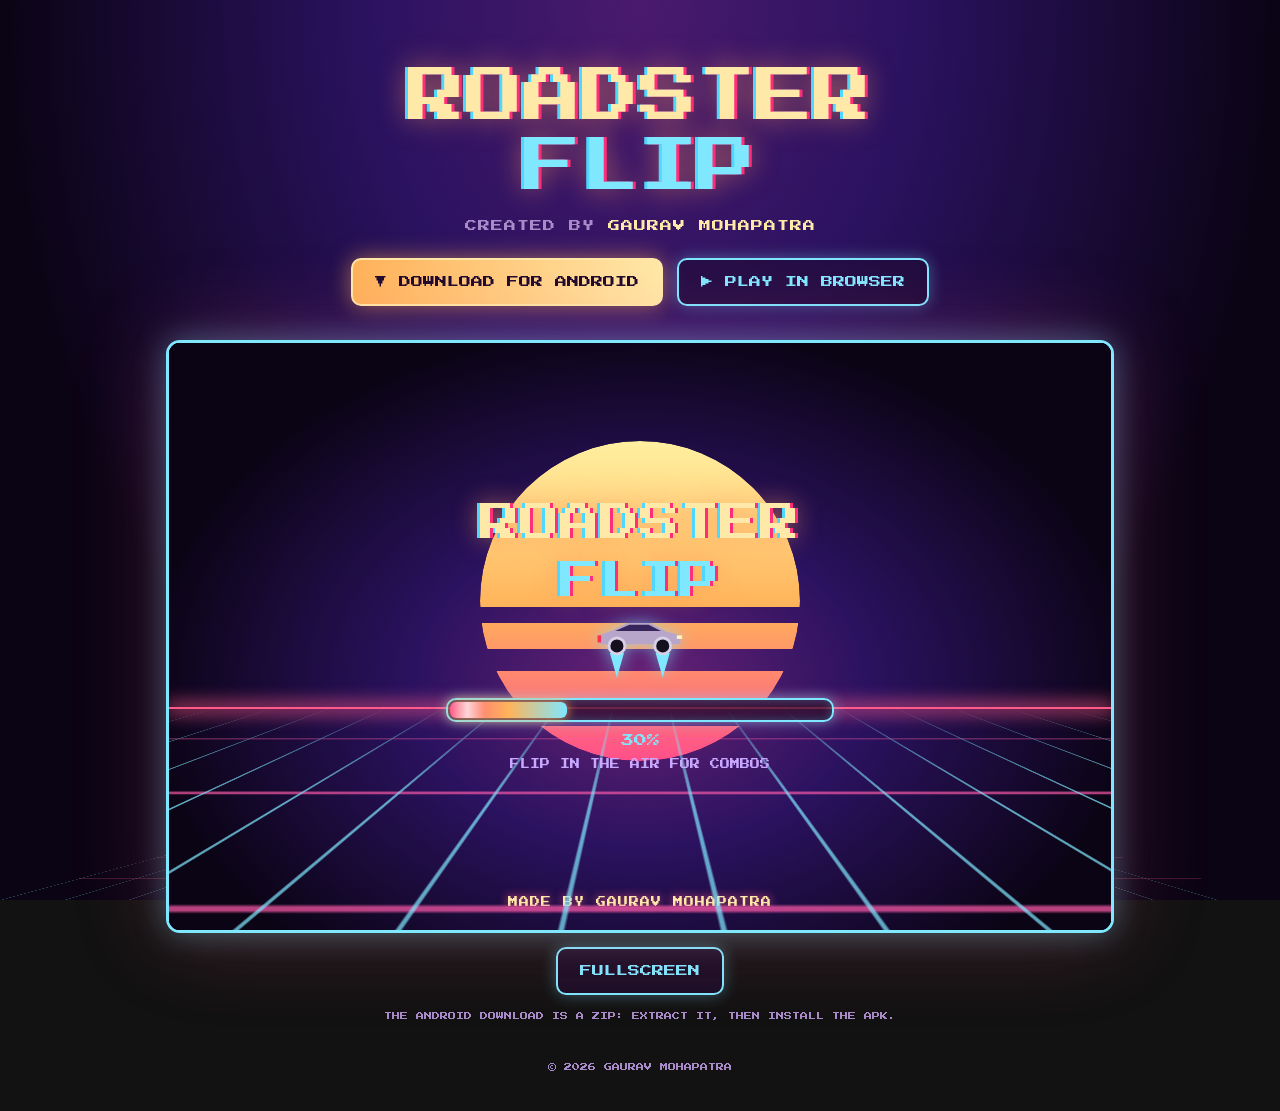
==== commit 9163a63c: "Update index.html" ====
--- a/index.html
+++ b/index.html
@@ -28,7 +28,7 @@
 </style></head><body><main>
 <h1>ROADSTER<span>FLIP</span></h1>
 <p class="by">CREATED BY <b>GAURAV MOHAPATRA</b></p>
-<div class="btns"><button class="btn p" id="dl">&#9660; DOWNLOAD FOR ANDROID</button><a class="btn" href="#play">&#9654; PLAY IN BROWSER</a></div>
+<div class="btns"><button class="btn p" id="dl">&#9660; DOWNLOAD FOR ANDROID</button><a class="btn" href="Roadster Flip.apk">&#9654; PLAY IN BROWSER</a></div>
 <div class="frame" id="play"><iframe id="g" title="Roadster Flip" allow="autoplay; fullscreen" srcdoc="&lt;!DOCTYPE html&gt;
 &lt;html lang=&quot;en&quot;&gt;&lt;head&gt;&lt;meta charset=&quot;utf-8&quot;&gt;
 &lt;meta name=&quot;viewport&quot; content=&quot;width=device-width, initial-scale=1, viewport-fit=cover&quot;&gt;
